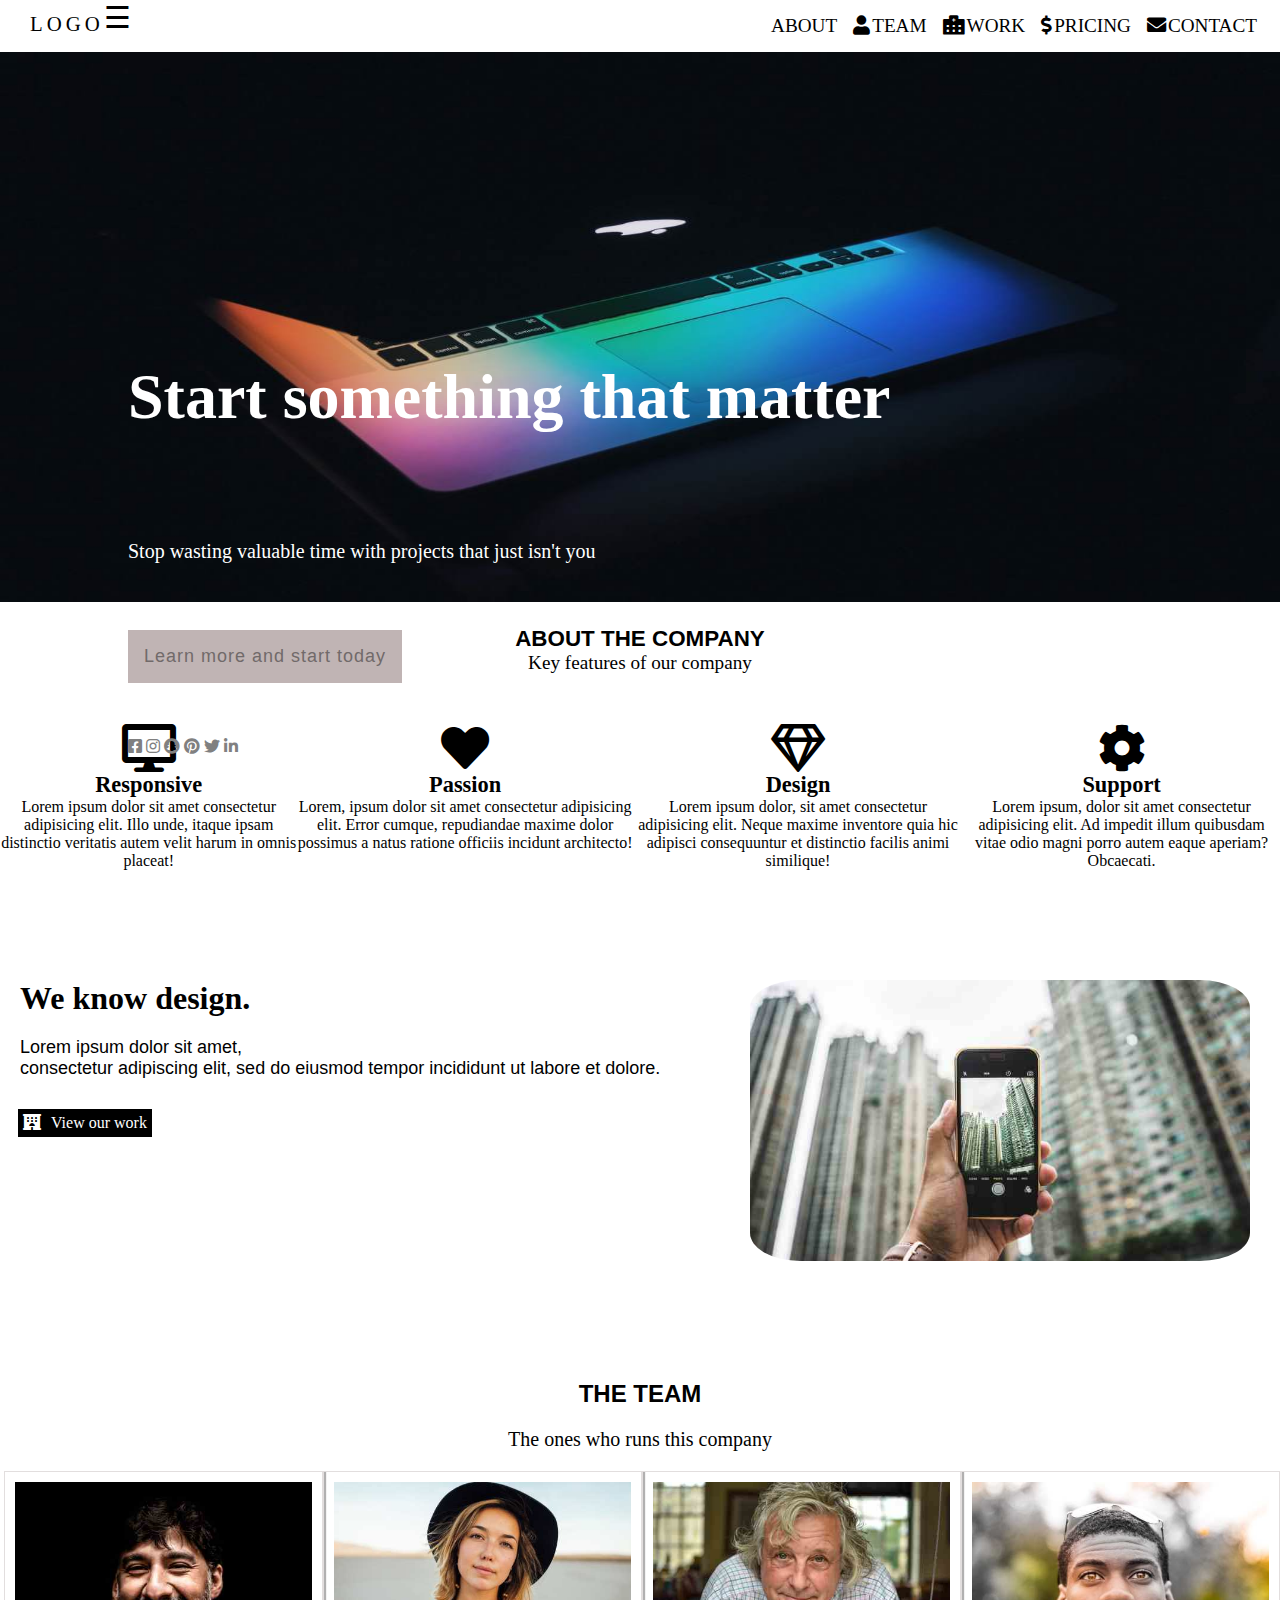
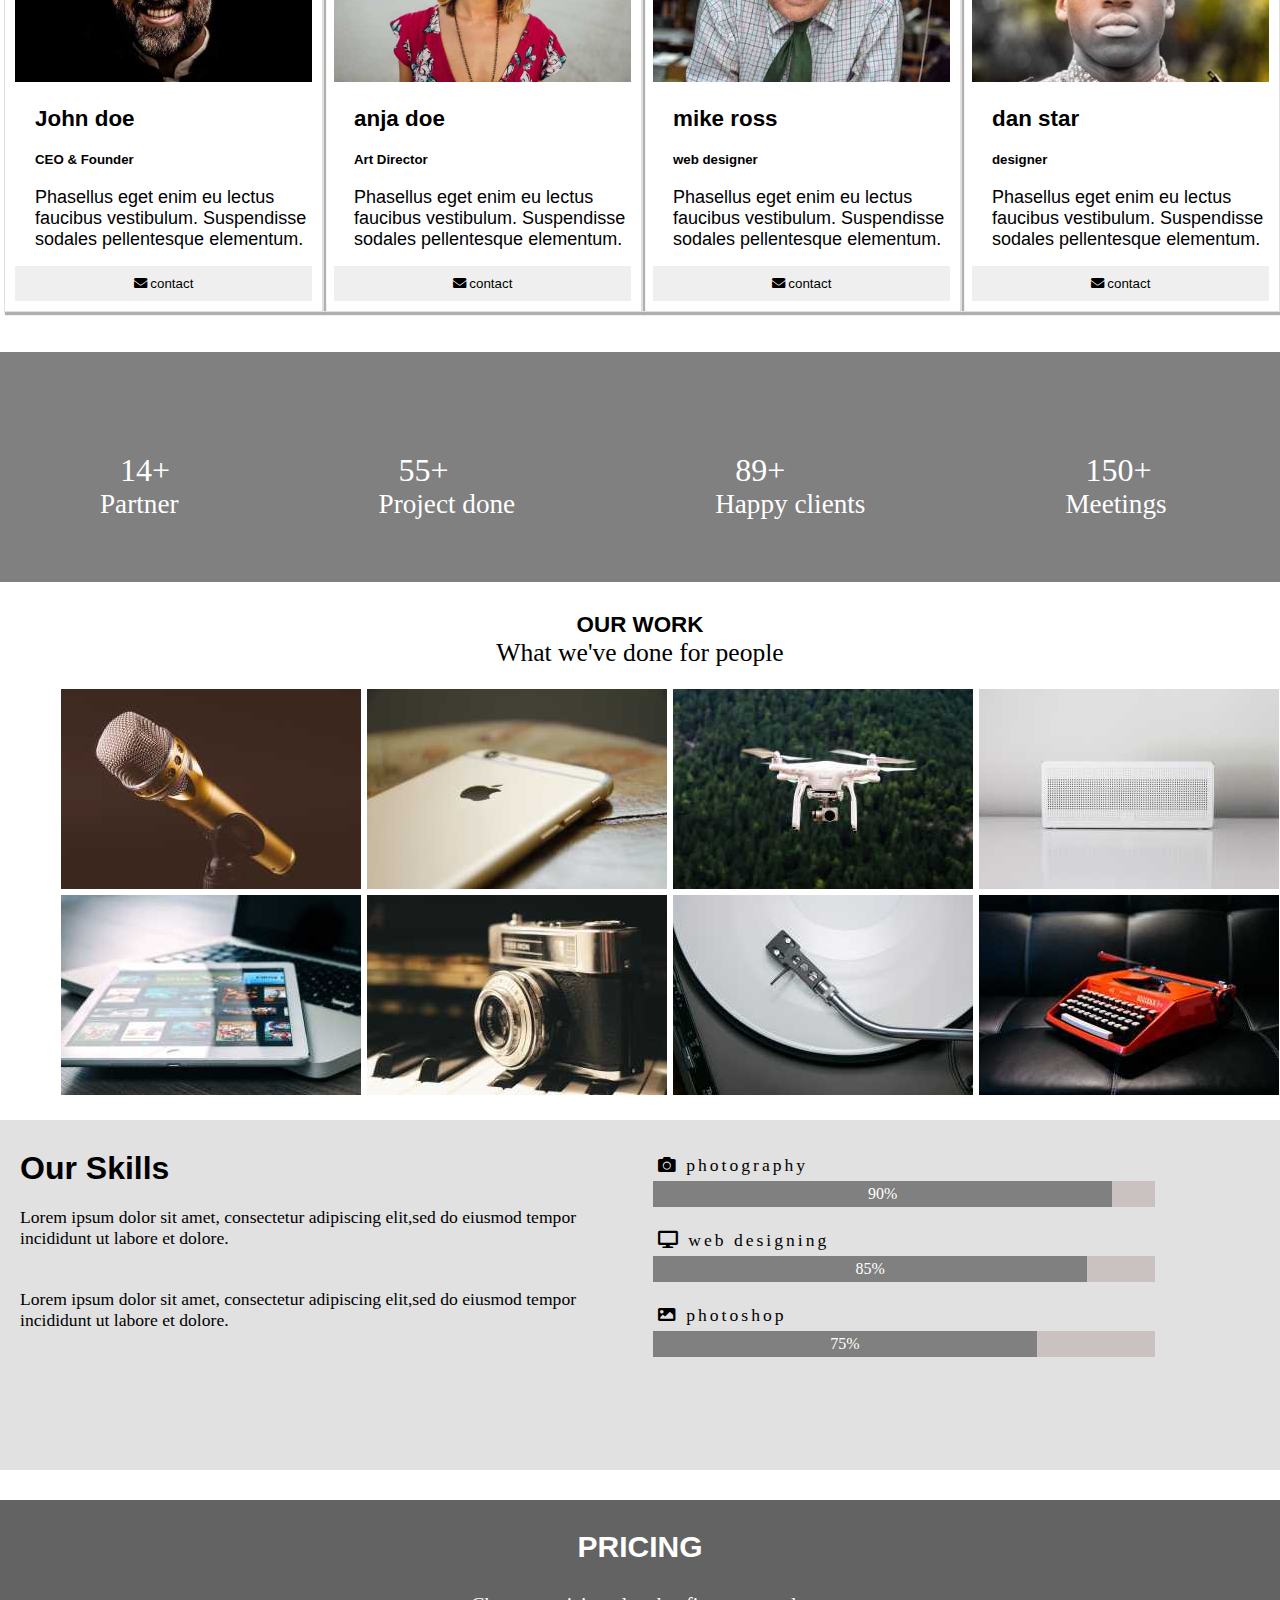
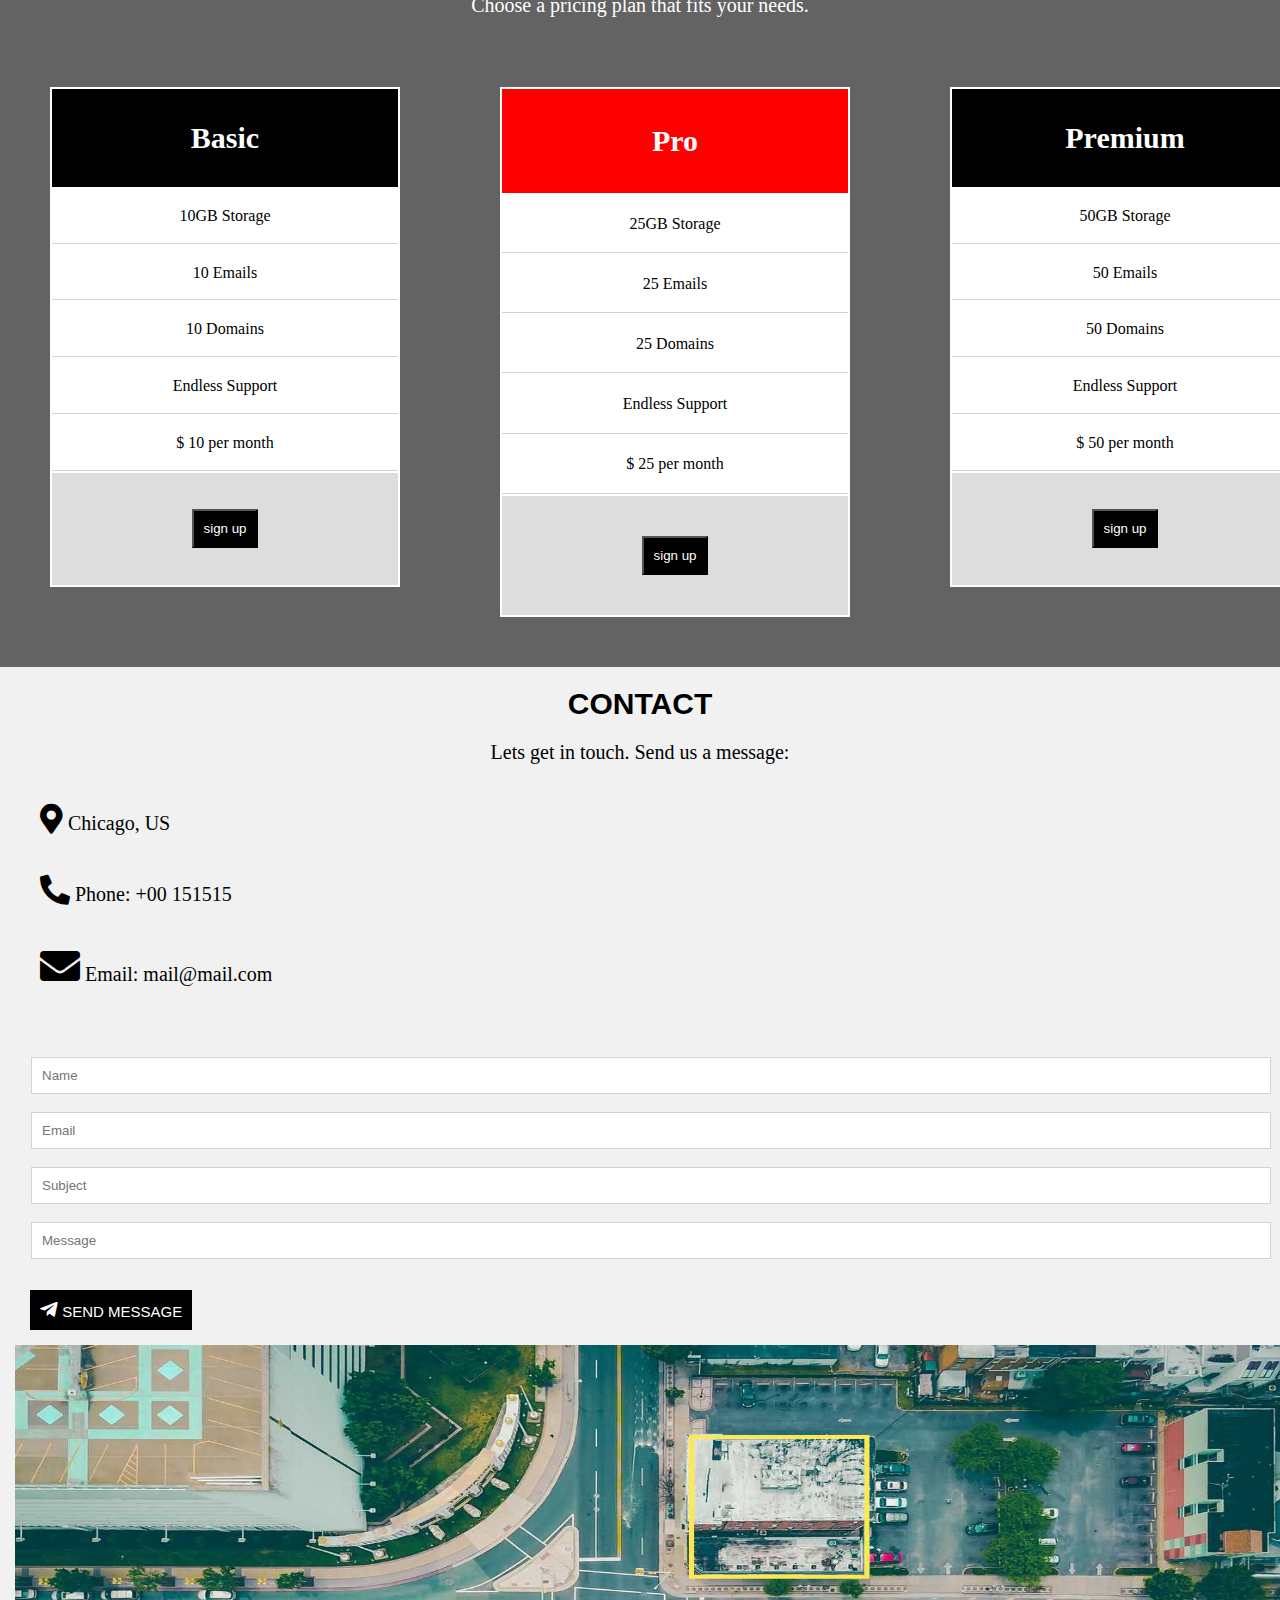
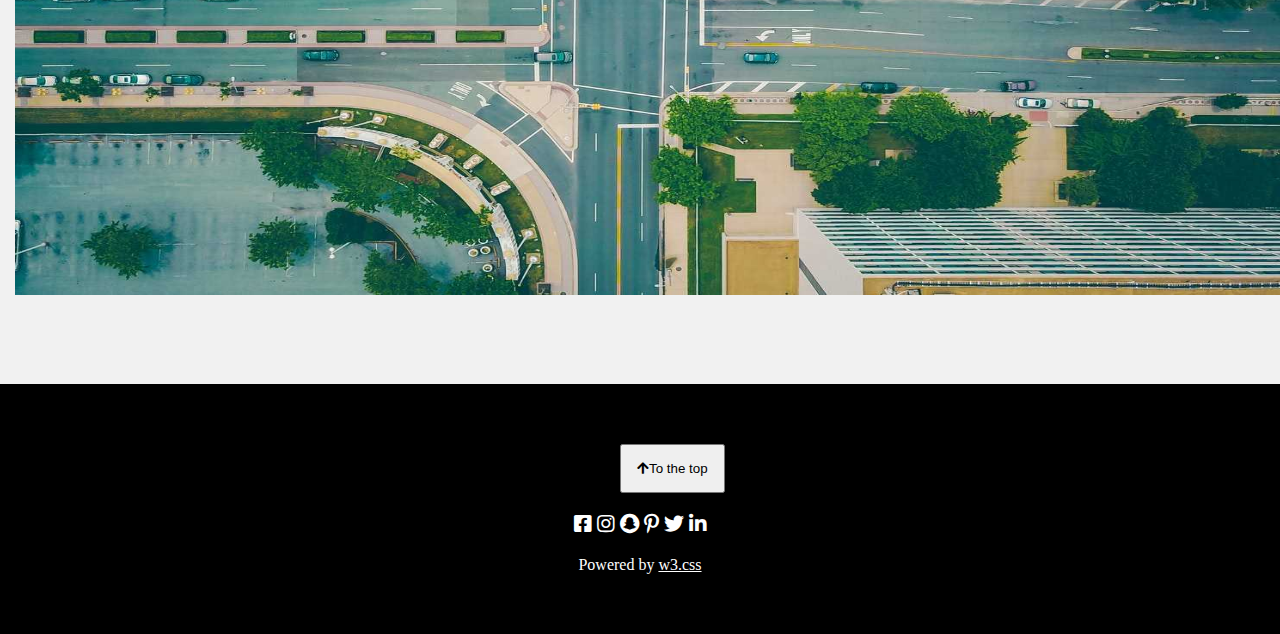
==== index.html @ fa41adb0 "startup" ====
<!DOCTYPE html>
<html lang="en">
<head>
    <meta charset="UTF-8">
    <meta http-equiv="X-UA-Compatible" content="IE=edge">
    <meta name="viewport" content="width=device-width, initial-scale=1.0">
    <title>Document</title>
    <link rel="stylesheet" href="https://cdnjs.cloudflare.com/ajax/libs/font-awesome/5.15.4/css/all.min.css"
        integrity="sha512-1ycn6IcaQQ40/MKBW2W4Rhis/DbILU74C1vSrLJxCq57o941Ym01SwNsOMqvEBFlcgUa6xLiPY/NS5R+E6ztJQ=="
        crossorigin="anonymous" referrerpolicy="no-referrer" />
    <link rel="stylesheet" href="style.css">
</head>

<body>
    <div class="main">
        <div class="bg">
            <a href="" class="logo" id="logo">LOGO</a>
            <ul class="fixed">
                <li> <a href="#about_section" class="bottom">ABOUT</a></li>
                <li> <a href="#team_section" class="bottom"><i class="fas fa-user"
                            style="color: black; padding-right: 2px;"></i>TEAM</a></li>
                <li> <a href="#work_section" class="bottom"><i class="fas fa-hospital-alt"
                            style="color:black; padding-right: 2px;"></i>WORK</a></li>
                <li> <a href="#pricing_section" class="bottom"><i class="fas fa-dollar-sign"
                            style="color:black; padding-right: 2px;"></i>PRICING</a></li>
                <li> <a href="#contact_section" class="bottom"><i class="fas fa-envelope"
                            style="color:black; padding-right: 2px;"></i>CONTACT</a></li>
            </ul>
            <div id="mySidenav" class="sidenav">
                <a href="javascript:void(0)" class="closebtn d-lg-none d-inline-block" onclick="closeNav()">&times;</a>
                <a href="#">ABOUT</a>
                <a href="#">TEAM</a>
                <a href="#">WORK</a>
                <a href="#">PRICING</a>
                <a href="#">CONTACT</a>
              </div>
              <div class="side">
                <span style="font-size:30px;cursor:pointer" onclick="openNav()">&#9776;</span>
              </div>
        </div>


        <img src="./background/laptopp.jpg" height="auto" width="100%" class="W1" alt="">
        <h1 class="h1">Start something that matter</h1>
        <p class="p1">Stop wasting valuable time with projects that just isn't you</p>
        <button class="b1">Learn more and start today</button>
        <div class="A1">
        <a href=""><i class="fab fa-facebook-square" style="color:grey;"></i></a>
        <a href=""><i class="fab fa-instagram" style="color:grey;"></i></a>
        <a href=""><i class="fab fa-snapchat" style="color:grey;"></i></a>
        <a href=""><i class="fab fa-pinterest" style="color:grey;"></i></a>
        <a href=""><i class="fab fa-twitter" style="color:grey;"></i></a>
        <a href=""><i class="fab fa-linkedin-in" style="color:grey;"></i></a>
   </div>
    <!--about  -->
    <div class=".main" id="#about_section">
        <header>
        <h1 style="font-family:Raleway, sans-serif;">ABOUT THE COMPANY</h1>
        <p style="font-size:1.2rem;">Key features of our company</p>
        </header>
        <div class="card">
            <div class="innercard">
               <a href=""><i class="fas fa-desktop" style="font-size:3rem; color: black;"></i></a>
                <h1>Responsive</h1>
                <p class="p3">Lorem ipsum dolor sit amet consectetur adipisicing elit. Illo unde, itaque ipsam
                    distinctio veritatis autem velit harum in omnis placeat!</p>
            </div>
            <div class="innercard">
                <a href=""><i class="fas fa-heart"  style="color:black; font-size: 3rem;"></i></a>
                    <h1>Passion</h1>
                    <p class="p3">Lorem, ipsum dolor sit amet consectetur adipisicing elit. Error cumque, repudiandae maxime
                        dolor possimus a natus ratione officiis incidunt architecto!</p>
            </div>
            <div class="innercard">
                <a href=""><i class="far fa-gem"  style="color:black; font-size: 3rem;"></i></a>
                <h1 >Design</h1>
                <p  class="p3">Lorem ipsum dolor, sit amet consectetur adipisicing elit. Neque maxime inventore quia hic
                    adipisci consequuntur et distinctio facilis animi similique!</p>
            </div>
            <div class="innercard">
                <a href=""><i class="fas fa-cog"  style="color:black; font-size:3rem"></i></a>
                <h1 >Support</h1>
                <p  class="p3">Lorem ipsum, dolor sit amet consectetur adipisicing elit. Ad impedit illum quibusdam vitae
                    odio magni porro autem eaque aperiam? Obcaecati.</p>
            </div>
        </div>
    <div class="about">
        <div class="left">
        <h3>We know design.</h3>
        <p class="para">Lorem ipsum dolor sit amet, <br>
            consectetur adipiscing elit, sed do eiusmod
            tempor incididunt ut labore et dolore.</p>
            <a href="" class="a1"> <i class="fas fa-hotel" style="color:white hover color-black ; margin-right: 10px;"></i>View our work</a>
           </div> 
           <div style="float:right ;">
            <img src="./content images/phone_buildings.jpg" height="auto" width="100%" class="img" alt="">
            </div>
    </div>
</div>
    <!-- TEAM -->
    <div class="main1" id="team_section">
        <div class="cas">
            <h2 class="h2" style="font-family:Raleway, sans-serif;">THE TEAM</h2>
            <p class="p5">The ones who runs this company</p>
        </div>
        <div class="carrd">
            <div class="innercarrd">
                <img src="./content images/john doe.jpg" height="auto" width="100%" class="inner" alt="">
                <h1 class="h4">John doe</h1>
                <h5 class="h5">CEO & Founder</h5>
                <p class="para">Phasellus eget enim eu lectus faucibus vestibulum. Suspendisse sodales pellentesque
                    elementum.</p>
                <button class="b2"> <a href="" class="lope"><i class="fas fa-envelope" style="color:black;"></i></a>
                    contact</button>

            </div>
            <div class="innercarrd">
                <img src="./content images/anja doe.jpg" height="auto" width="100%" class="inner" alt="">
                <h1 class="h4">anja doe</h1>
                <h5 class="h5">Art Director</h5>
                <p class="para">Phasellus eget enim eu lectus faucibus vestibulum. Suspendisse sodales pellentesque
                    elementum.</p>
                <button class="b2"> <a href="" class="lope"><i class="fas fa-envelope" style="color:black;"></i></a>
                    contact</button>
            </div>
            <div class="innercarrd">
                <img src="./content images/mike ross.jpg" height="auto" width="100%" class="inner" alt="">
                <h1 class="h4">mike ross</h1>
                <h5 class="h5">web designer</h5>
                <p class="para">Phasellus eget enim eu lectus faucibus vestibulum. Suspendisse sodales pellentesque
                    elementum.</p>
                <button class="b2"> <a href="" class="lope"><i class="fas fa-envelope" style="color:black;"></i></a>
                    contact</button>
            </div>
            <div class="innercarrd">
                <img src="./content images/dan star.jpg" height="auto" width="100%" class="inner" alt="">
                <h1 class="h4">dan star</h1>
                <h5 class="h5">designer</h5>
                <p class="para">Phasellus eget enim eu lectus faucibus vestibulum. Suspendisse sodales pellentesque
                    elementum.</p>
                <button class="b2"> <a href="" class="lope"><i class="fas fa-envelope" style="color:black;"></i></a>
                    contact</button>
            </div>
        </div>
        <div class="footer">
            <div class="number">
                <span class="s1">14+</span>
                <br>
                Partner
            </div>
            <div class="number">
                <span class="s1">55+</span>
                <br>
                Project done
            </div>
            <div class="number">
                <span class="s1">89+</span>
                <br>
                Happy clients
            </div>
            <div class="number">
                <span class="s1">150+</span>
                <br>
                Meetings
            </div>
        </div>
    </div>

    <!-- work -->
    <div class="main2" id="work_section" style="text-align:center ;  padding-top: 30px; ">
        <h2 style="font-size:1.4rem;font-family:Raleway, sans-serif;">OUR WORK</h2>
        <p style="font-size:1.6rem ;">What we've done for people</p>
    </div>
    <div class="image">
        <img src="./content images/tech_mic.jpg" class="one" alt="">
        <img src="./content images/tech_phone.jpg" class="one" alt="">
        <img src="./content images/tech_drone.jpg" class="one" alt="">
        <img src="./content images/tech_sound.jpg" class="one" alt="">
        <img src="./content images/tech_tablet.jpg" class="one" alt="">
        <img src="./content images/tech_camera.jpg" class="one" alt="">
        <img src="./content images/tech_tableturner.jpg" class="one" alt="">
        <img src="./content images/tech_typewriter.jpg" class="one" alt="">
    </div>

    <!--pricing  -->
    <div class="D1" id="pricing_section">
        <div class="D2">
            <h3 class="sa" style="font-family:Raleway, sans-serif;">Our Skills</h3>
            <p class="p6">Lorem ipsum dolor sit amet, consectetur adipiscing elit,sed do eiusmod
                tempor incididunt ut labore et dolore.</p>
            <p class="p6">Lorem ipsum dolor sit amet, consectetur adipiscing elit,sed do eiusmod
                tempor incididunt ut labore et dolore.</p>
        </div>
        <div class="D3">
            <p class="graph"><a href="" class="photo"> <i class="fas fa-camera" style="color:black"></i> photography</a>
            </p>
            <div class="percent" style="background-color:rgb(202, 193, 193) ; width: 80%;">
                <div class="subpercent" style="background-color: grey; width: 90%; text-align: center; color:white;">90%
                </div>
            </div>
            <br>
            <p class="graph"> <a href="" class="photo"><i class="fas fa-desktop" style="color:black;"></i> web
                    designing</a> </p>
            <div class="percent" style="background-color:rgb(202, 193, 193) ; width: 80%;">
                <div class="subpercent" style="background-color: grey; width: 85%; text-align: center; color:white;">85%
                </div>
            </div>
            <br>
            <p class="graph"> <a href="" class="photo"><i class="fas fa-image" style="color: black;"></i> photoshop</a>
            </p>
            <div class="percent" style="background-color:rgb(202, 193, 193) ; width: 80%;">
                <div class="subpercent" style="background-color: grey; width: 75%; text-align: center; color:white;">75%
                </div>
            </div>
        </div>
    </div>
    <div class="d1">
        <h6 class="H6" style="font-family:Raleway, sans-serif;">PRICING</h6>
        <p class="P6">Choose a pricing plan that fits your needs.</p>
        <div class="DI">
            <div class="T1">
                <table cellpadding="10px" cellspecing="7px" bgcolor="white" class="TATA">
                    <tr>
                        <th class="T4">Basic</th>
                    </tr>
                    <tr>
                        <td class="btn">10GB Storage</td>
                    </tr>
                    <tr>
                        <td class="btn">10 Emails</td>
                    </tr>
                    <tr>
                        <td class="btn">10 Domains</td>
                    </tr>
                    <tr>
                        <td class="btn">Endless Support</td>
                    </tr>
                    <tr>
                        <td class="btn">$ 10
                            per month</td>
                    </tr>
                    <tr>
                        <td class="btn1"> <button class="B1">sign up</button> </td>
                    </tr>
                </table>
            </div>
            <div class="T1">
                <table cellpadding="10px" cellspecing="7px" bgcolor="white" class="tata">
                    <tr>
                        <th class="T5">Pro</th>
                    </tr>
                    <tr>
                        <td class="btn">25GB Storage</td>
                    </tr>
                    <tr>
                        <td class="btn">25 Emails</td>
                    </tr>
                    <tr>
                        <td class="btn">25 Domains</td>
                    </tr>
                    <tr>
                        <td class="btn">Endless Support</td>
                    </tr>
                    <tr>
                        <td class="btn">$ 25
                            per month</td>
                    </tr>
                    <tr>
                        <td class="btn1"> <button class="B1">sign up</button> </td>
                    </tr>
                </table>
            </div>
            <div class="T1">
                <table cellpadding="10px" cellspecing="7px" bgcolor="white" class="TATA">
                    <tr>
                        <th class="T4">Premium</th>
                    </tr>
                    <tr>
                        <td class="btn">50GB Storage</td>
                    </tr>
                    <tr>
                        <td class="btn">50 Emails</td>
                    </tr>
                    <tr>
                        <td class="btn">50 Domains</td>
                    </tr>
                    <tr>
                        <td class="btn">Endless Support</td>
                    </tr>
                    <tr>
                        <td class="btn">$ 50
                            per month</td>
                    </tr>
                    <tr>
                        <td class="btn1"> <button class="B1">sign up</button> </td>
                    </tr>
                </table>
            </div>
        </div>
    </div>


    <!-- contact -->
    <div class="d2" id="contact_section">
        <h6 class="H1" style="font-family:Raleway, sans-serif;">CONTACT</h6>
        <p class="P1"> Lets get in touch. Send us a message:</p>
        <div class="d3">
            <p class="P2"> <a href="" class="let"> <i class="fas fa-map-marker-alt"
                        style="color:black; font-size: 30px;"></i> Chicago, US</a></p>
            <p class="P2"> <a href="" class="let"> <i class="fas fa-phone-alt"
                        style="color:black; font-size: 30px;"></i> Phone: +00 151515</a></p>
            <p class="P2"> <a href="" class="let"> <i class="fas fa-envelope"
                        style="color:black; font-size: 40px; "></i> Email: mail@mail.com</a></p>
        </div>
        <form action="">
            <label for="fname"></label>
            <input type="text" id="fname" placeholder="Name"><br>
            <label for="email"></label><br>
            <input type="text" id="email" placeholder="Email"><br>
            <label for="sub"></label><br>
            <input type="text" id="sub" placeholder="Subject"><br>
            <label for="mes"></label><br>
            <input type="text" id="mes" placeholder="Message"><br>
        </form>
        <button class="b3"> <i class="fab fa-telegram-plane" style="color:white black;font-size: 20px;"></i> SEND
            MESSAGE</button>
        <br>
        <img src="./background/map.jpg" height="auto" width="100%" class="map" alt="">
        
        <div class="footer1">
            <footer>
                <button class="b4"><a href="#logo" class="TO"><i class="fas fa-arrow-up" style="color: black;"></i>To the top </a> </button>
               <p class="ICONS"> 
                   <a href="" class="I1"><i class="fab fa-facebook-square" style="color:white;"></i></a>
                <a href="" class="I2"><i class="fab fa-instagram" style="color:white;"></i></a>
                <a href="" class="I3"><i class="fab fa-snapchat" style="color:white;"></i></a>
                <a href="" class="I4"><i class="fab fa-pinterest-p" style="color:white;"></i></a>
                <a href="" class="I5"><i class="fab fa-twitter" style="color:white;"></i></a>
                <a href="" class="I6"><i class="fab fa-linkedin-in" style="color:white;"></i></a>
            </p>
           <p class="PP">Powered by <a href="" class="ONE"> w3.css</a></p>
            </footer>
        </div>
    </div>
    </div>
    <script>
        function openNav() {
  document.getElementById("mySidenav").style.width = "250px";
  document.getElementById("main").style.marginLeft = "250px";
  document.body.style.backgroundColor = "rgba(0,0,0,0.4)";
}

function closeNav() {
  document.getElementById("mySidenav").style.width = "0";
  document.getElementById("main").style.marginLeft= "0";
  document.body.style.backgroundColor = "white";
}
    </script>
</body>

</html>
---- style.css ----
/* <!---index---> */
* {
    margin: 0px;
    padding: 0px;
}

li {
    list-style: none;
}

.logo {
    float: left;
    text-decoration: none;
    margin-left: 30px;
    margin-top: 12px;
    color: black;
    font-size: 1.3rem;
    letter-spacing: 4px;

}

ul {
    display: flex;
    padding: 15px;
    float: right;

}

.top {
    text-decoration: none;
    padding: 8px;
    color: black;
    font-size: larger;
}

img {
    height: 550px;
}

.bottom {
    text-decoration: none;
    padding: 8px;
    color: black;
    font-size: larger;
}

.icon {
    padding: 3px;
}

.h1 {
    position: absolute;
    top: 40%;
    left: 10%;
    color: white;
    font-size: 4rem;
}

.p1 {
    position: absolute;
    top: 60%;
    left: 10%;
    color: white;
    font-size: 20px;
}

.b1 {
    position: absolute;
    color: rgb(113, 106, 106);
    padding: 16px;
    top: 70%;
    left: 10%;
    border: none;
    font-size: large;
    letter-spacing: 1px;
    background-color: rgb(192, 180, 180);
}

.b1:hover {
    background-color: darkgrey;
}

.A1 {
    top: 82%;
    position: absolute;
    left: 10%;
}

.A2 {
    top: 82%;
    position: absolute;
    left: 12%;
}

.A3 {
    top: 82%;
    position: absolute;
    left: 14%;
}

.A4 {
    top: 82%;
    position: absolute;
    left: 16%;
}

.A5 {
    top: 82%;
    position: absolute;
    left: 18%;
}

.A6 {
    top: 82%;
    position: absolute;
    left: 20%;
}


/* <!---index end---> */
/* <!---about---> */
header {
    text-align: center;
    padding-top: 20px;
}

.card {
    display: flex;
    border: 30px;
    height: 1px solid black;
    padding-top: 50px;
    padding-bottom: 30px;
}

.innercard {
    text-align: center;
}

.img {
    height: auto;
    width: 500px;
    border-radius: 10%;
}

.about {
    padding-top: 80px;
    height: 400px;
    padding-right: 30px;
}

.para {
    font-size: 1.2rem;
    padding-left: 20px;
}

h3 {
    font-size: 2rem;
    padding-left: 20px;
}

.a1 {
    background-color: black;
    padding: 5px;
    text-decoration: none;
    color: white;
    margin-top: 30px;
    display: inline-block;
    margin-left: 18px;
}

.a1:hover {
    background-color: grey;
    color: black;
}

.left {
    float: left;
}
.p3{
    text-align: center;
}
/* <!---about end---> */
/* <!---team---> */
.carrd {
    justify-content: space-evenly;
    display: flex;
    padding-left: 4px;
    padding-bottom: 40px;
}
.h2{
    text-align: center;
}
.innercarrd {
    border: 1px solid rgb(226, 222, 222);
    width: 300px;
    box-shadow: 2px 2px 1px 1px rgb(177, 176, 176);
    padding: 10px;
}

.inner {
    width: 100%;
    height: 200px;
}

.p5 {
    font-size: 20px;
    padding-bottom: 20px;
    text-align: center;
    margin-top: 20px;
}

.para {
    font-size: large;
    margin-top: 20px;
    font-family: "Raleway", sans-serif;
    padding-left: 20px;
}

.h4 {
    font-family: "Raleway", sans-serif;
    margin-top: 20px;
    padding-left: 20px;
}

.h5 {
    font-family: "Raleway", sans-serif;
    margin-top: 20px;
    padding-left: 20px;
}

.b2 {
    display: block;
    width: 100%;
    padding: 10px;
    margin-top: 16px;
    text-align: center;
    border: none;
}

.b2:hover {
    background-color: lightgrey;
}

.footer {
    height: 230px;
    width: 100%;
    background-color: grey;
    display: flex;
    color: white;
}

.number {
    font-size: 1.7rem;
    margin: 100px;
}

.s1 {
   padding-left: 20px;
    font-size:2rem;
}

/* <!---team end---> */
/* <!---work---> */
.p7 {
    font-size: 20px;
    padding-bottom: 20px;
    text-align: center;
    margin-top: 20px;
}

.one {
    height: auto;
    padding: 1px;
}

.image {
    margin-left: 60px;
    padding-bottom: 20px;
    padding-top: 20px;
}

/* <!---work end---> */
/* <!---pricing---> */
.D1 {
    height: 350px;
    width: 100%;
    background-color: rgb(225, 225, 225);

}

h1 {
    font-size: 1.4rem;
}

.D2 {
    height: 350px;
    width: 49%;
    float: left;
}

.D3 {
    width: 49%;
    float: right;
    height: 350px;
    padding-top: 30px;
}

.p6 {
    font-size: 1.1rem;
    padding: 20px;
}

.sa {
    padding-top: 30px;
}

.photo {
    text-decoration: none;
    color: black;
    letter-spacing: 3px;
}

.had {
    padding: 50px;
    font-size: 30px;
}

.graph {
    padding: 5px;
    font-size: 1.1rem;
}

.subpercent {
    padding: 4px;
}

.d1 {
    height: 100%;
    width: 100%;
    background-color: rgb(99, 99, 99);
    text-align: center;
    overflow: hidden;
}

.H6 {
    color: white;
    font-size: 30px;
    padding: 30px;
}

.P6 {
    color: white;
    font-size: 20px;
}

.C {
    border: 1px solid black;
    height: 600px;
    width: 100%;
    margin-top: 50px;
    display: flex;
}

.C1 {
    border: 1px solid black;
    width: 300px;
    margin-left: 50px;
    height: 500px;
    margin-top: 40px;
}

.C2 {
    border: 1px solid black;
    width: 300px;
    margin-left: 30px;
}

.C3 {
    border: 1px solid black;
    width: 300px;
    margin-left: 50px;
    height: 500px;
    margin-top: 40px;
}

.L2 {
    border: bottom;
    background-color: black;
}

.T1 {
    padding: 50px;
}

.TATA {
    width: 350px;
    height: 500px;
}

.tata {
    width: 350px;
    height: 530px;
}

.DI {
    display: flex;
    padding-top: 20px;
}

.B1 {
    padding: 10px;
    background-color: black;
    color: white;
}

.T4 {
    background-color: black;
    color: white;
    font-size: 30px;
}

.T5 {
    background-color: red;
    color: white;
    font-size: 30px;
}

.btn {
    border-bottom: 1px solid lightgrey;
}

.btn1 {
    background-color: rgb(221, 221, 221);
}

/* <!---pricing end---> */
/* <!---contact---> */
.d2 {
    background-color: #f1f1f1;
    overflow: hidden;
    width: 100%;

}

.H1 {
    font-size: 30px;
    padding: 20px;
    font-family: "Raleway", sans-serif;
    text-align: center;
}

.P1 {
    font-size: 20px;
    text-align: center;
}

.let {
    text-decoration: none;
    color: black;
    font-size: 20px;
}

.d3 {
    width: 100%;
    padding: 20px;
}

.P2 {
    padding: 20px;
}

form {
    margin: 21px;
    padding: 10px;
}

#fname {
    padding: 10px;
    width: 100%;
    border: 1px solid lightgray;
}

#email {
    padding: 10px;
    width: 100%;
    border: 1px solid lightgray;
}

#sub {
    padding: 10px;
    width: 100%;
    border: 1px solid lightgray;
}

#mes {
    padding: 10px;
    width: 100%;
    border: 1px solid lightgray;
}

.map {
    padding: 15px;
}

.b3 {
    margin-left: 30px;
    padding: 10px;
    background-color: black;
    color: white;
    font-size: 15px;
    border: none;
}

.b3:hover {
    background-color: lightgray;
    color: black;
}

.footer1 {
    background-color: black;
    height: 250px;
    width: 100%;
    margin-top: 70px;
}

.b4 {
    padding: 15px;
    margin-left: 620px;
    margin-top: 60px;
}

.ICONS {
    text-align: center;
    margin-top: 20px;
    font-size: 20px;
}

.ONE {
    color: white;
}

.PP {
    text-align: center;
    margin-top: 20px;
    font-size: 16px;
    color: white;
}

.TO {
    text-decoration: none;
    color: black;
}
.sidenav {
    height: 100%;
    width: 0;
    position: fixed;
    z-index: 1;
    top: 0;
    left: 0;
    background-color: #111;
    overflow-x: hidden;
    transition: 0.5s;
    padding-top: 60px;
  }
  
  .sidenav a {
    padding: 8px 8px 8px 32px;
    text-decoration: none;
    font-size: 25px;
    color: #818181;
    display: block;
    transition: 0.3s;
  }
  
  .sidenav a:hover {
    color: #f1f1f1;
  }
  
  .sidenav .closebtn {
    position: absolute;
    top: 0;
    right: 25px;
    font-size: 36px;
    margin-left: 50px;
  }
  
  #main {
    transition: margin-left .5s;
    padding: 16px;
  }
  .side{
   visibility: hidden;
  }
  @media screen and (max-height: 768px) {
    .sidenav {padding-top: 15px;}
    .sidenav a {font-size: 18px;}
  }
  .side{
    visibility: visible;
  }
/* <---contact end---> */
@media screen and (max-width:768px) {
    .d2 {
        width: 100%;
    }

    .image {
        width: 100%;
        padding-right: 8%;
        margin-left: 10px;
    }
    .image .one{
        width: 100%;
    }

    .main {
        width: 100%;
        overflow: hidden;
    }

    .fixed {
        display: none;
    }

    .img {
        height:auto;
        width: 100%;
        padding-top: 15px;
        border-radius: 20px;
       
    }
    .main1{
    padding-top:30%;
    }
    .about {
        width: 100%;
    }

    .card {
        display: block;
    }

    .h1 {
        font-size: 2rem;
        top: 26%;
    }

    .p1 {
        top: 35%;
    }

    .b1 {
        top: 44%;
        padding: 10px;
    }

    .A1 {
        top: 54%;
    }

    .carrd {
        display: block;
        /* padding-left:10%; */
        width: 100%;
       
    }

    .innercarrd {
        width: 100%;
        padding-bottom: 4px;
    }

    .footer {
        display: block;
        height: 650px;
        width: auto;
        text-align: center;
    }

    .D2 {
        width: 100%;
        height: 200px;
    }
   .p6 {
        align-items: center;
    }
     .cas{
        text-align: center;
     }
    .D3 {
        width:94%;
        float: right;
        padding-top: 80px;
        height:auto;
    }
    .main1{
        width: 100%;
    }
    .d1 {
        width: 100%;
        display: block;
    }

    .DI {
        display:block;
        height: 100%;
        width: 100%;
    }

    .T2 {
        padding-right: 100px;
    }

    .T4 {
        width: 100%;
    }

    .D1 {
        height: 550px;
    }

    .T1 {
        width: 100%;
        padding: 0%;
        /* padding-left: 5%; */
        padding-bottom: 10px;
    }
    .TATA{
        width: 100%;
    }
    .tata{
        width: 100%;
    }
}
@media screen and (max-width:820px){
    .main{
        width: 100%;
    }
}
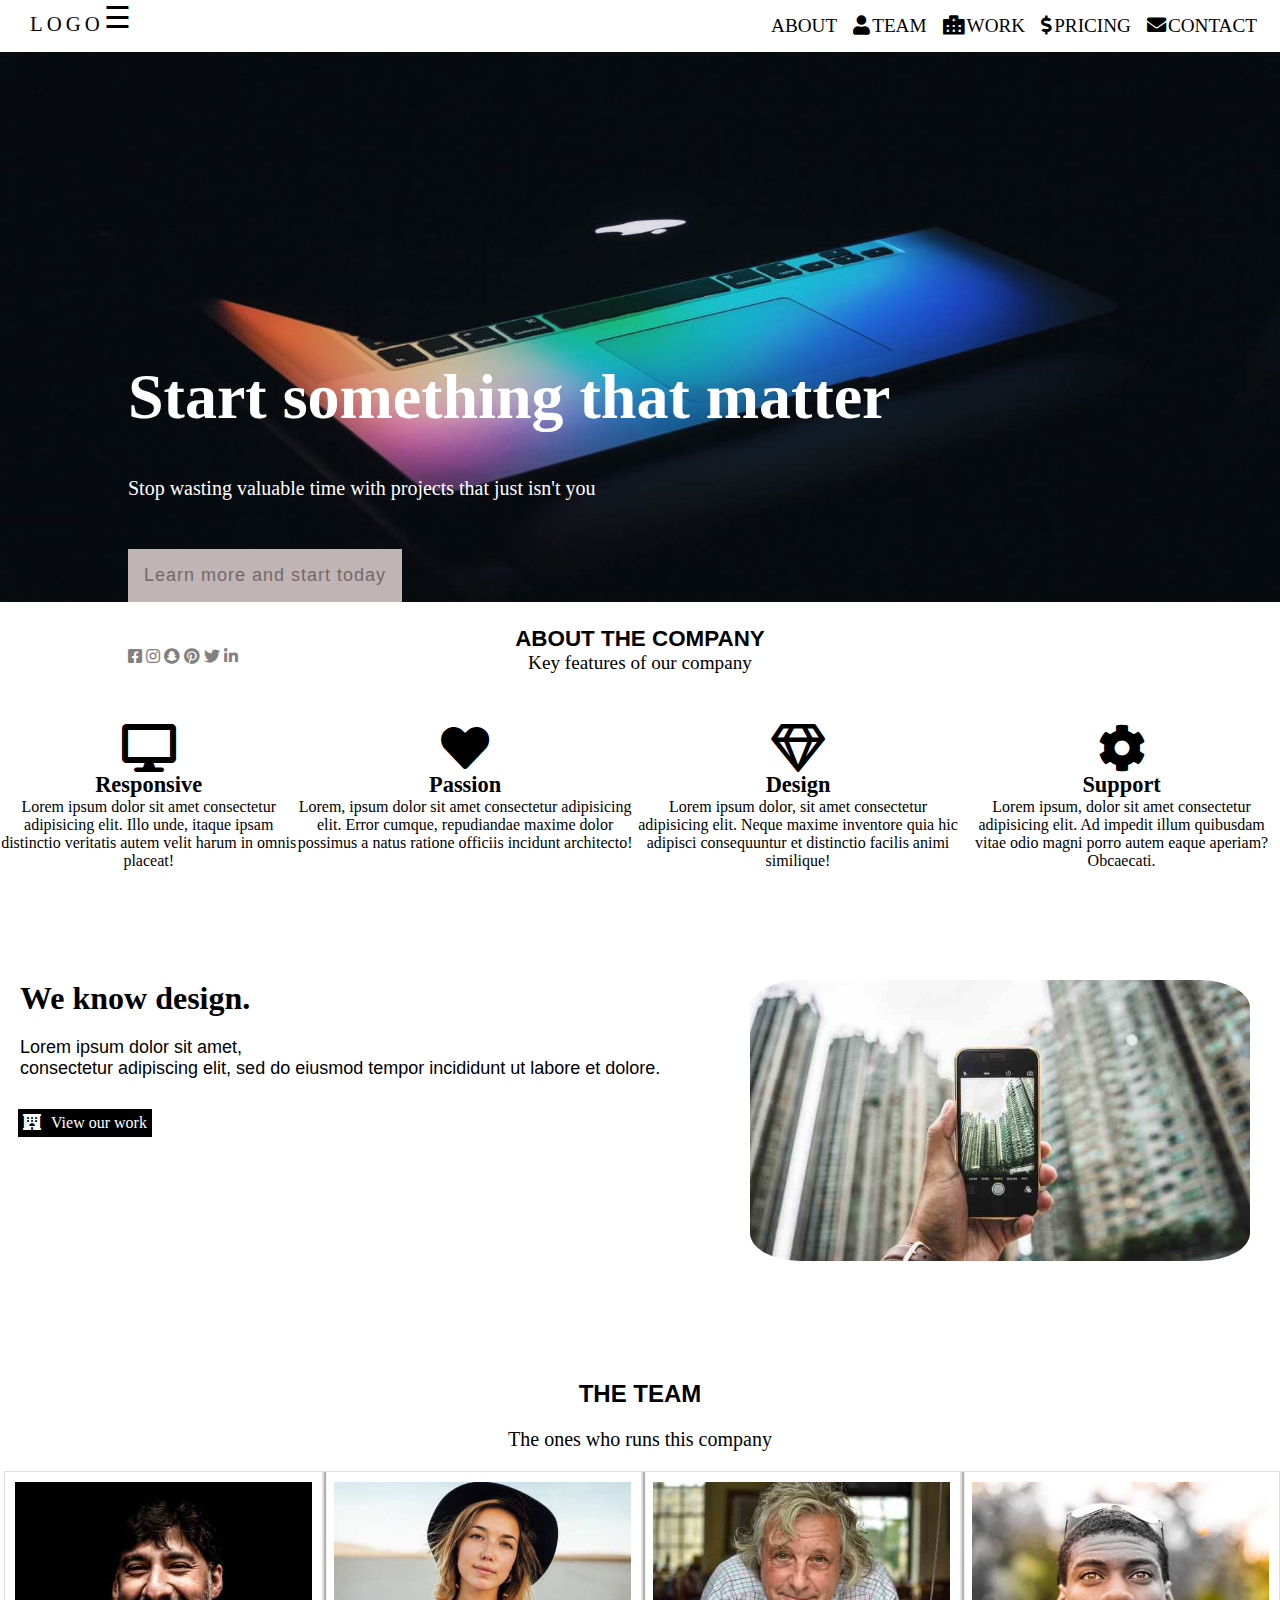
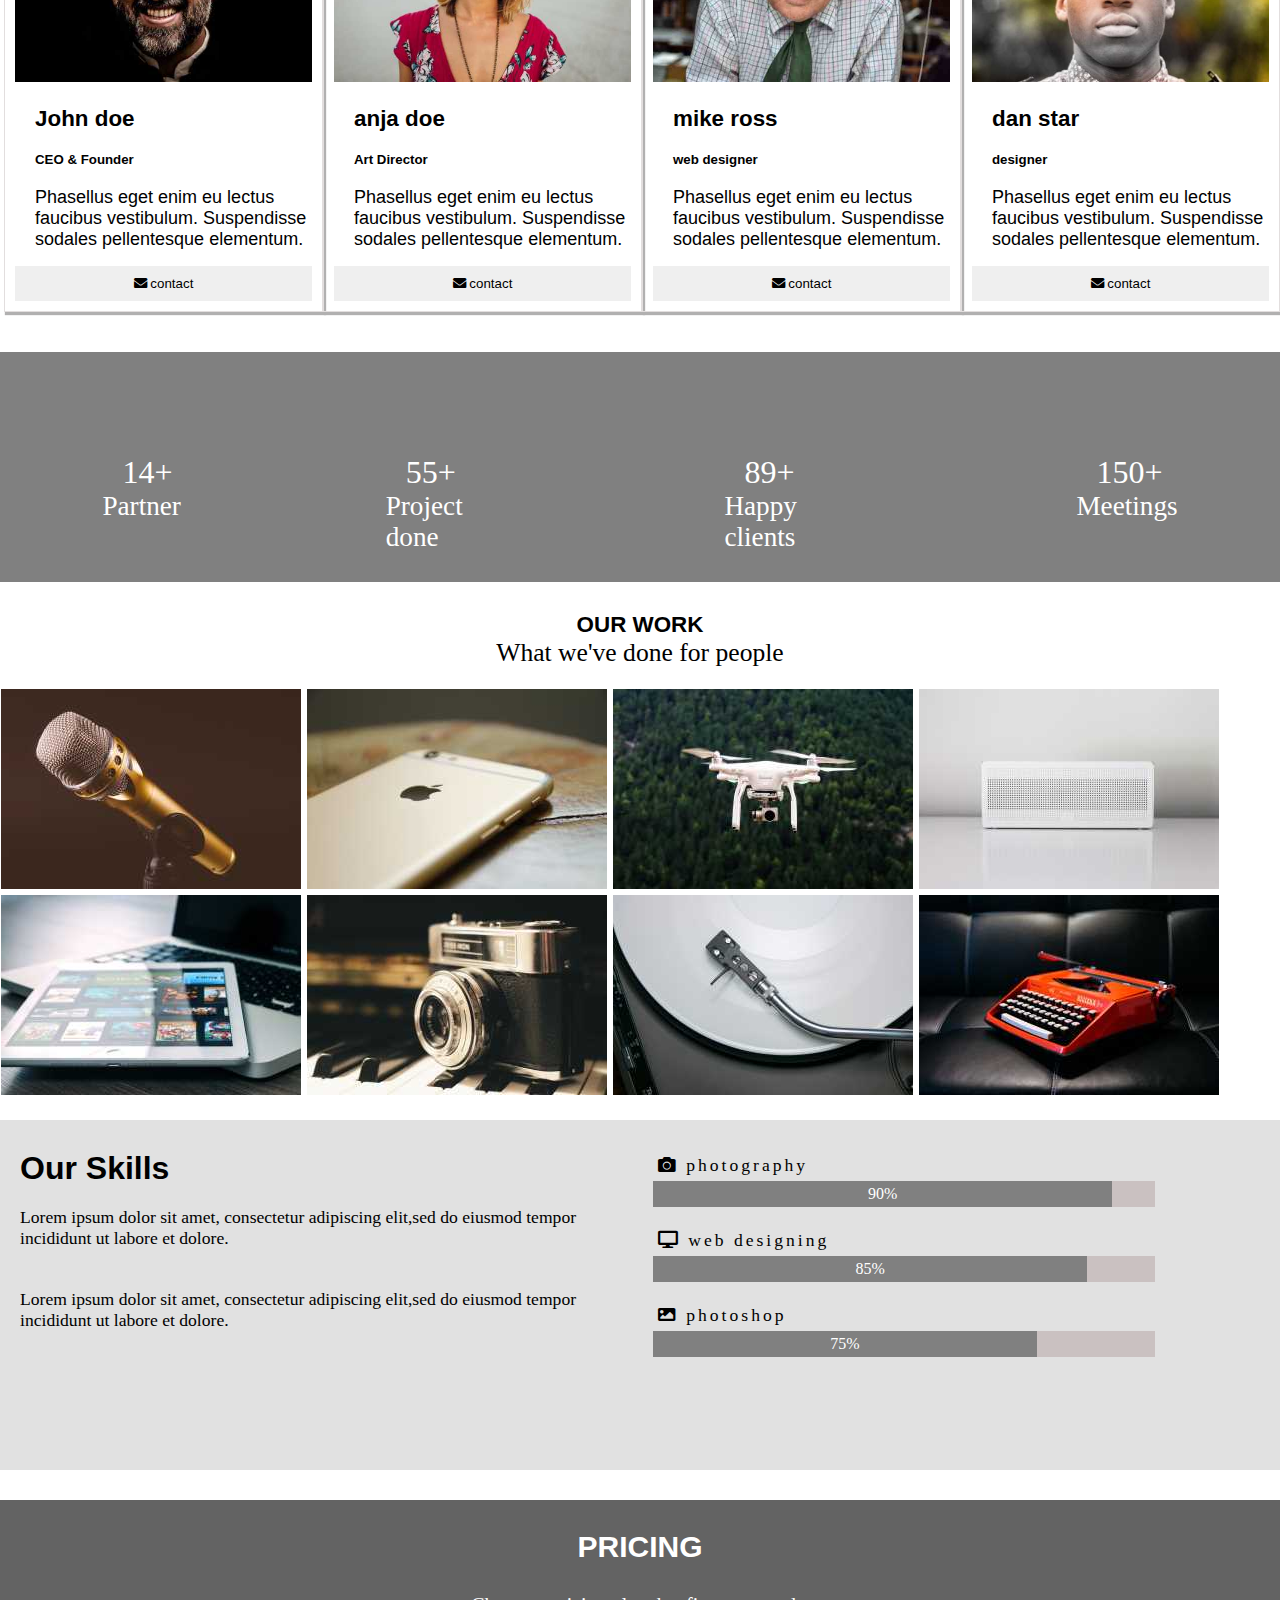
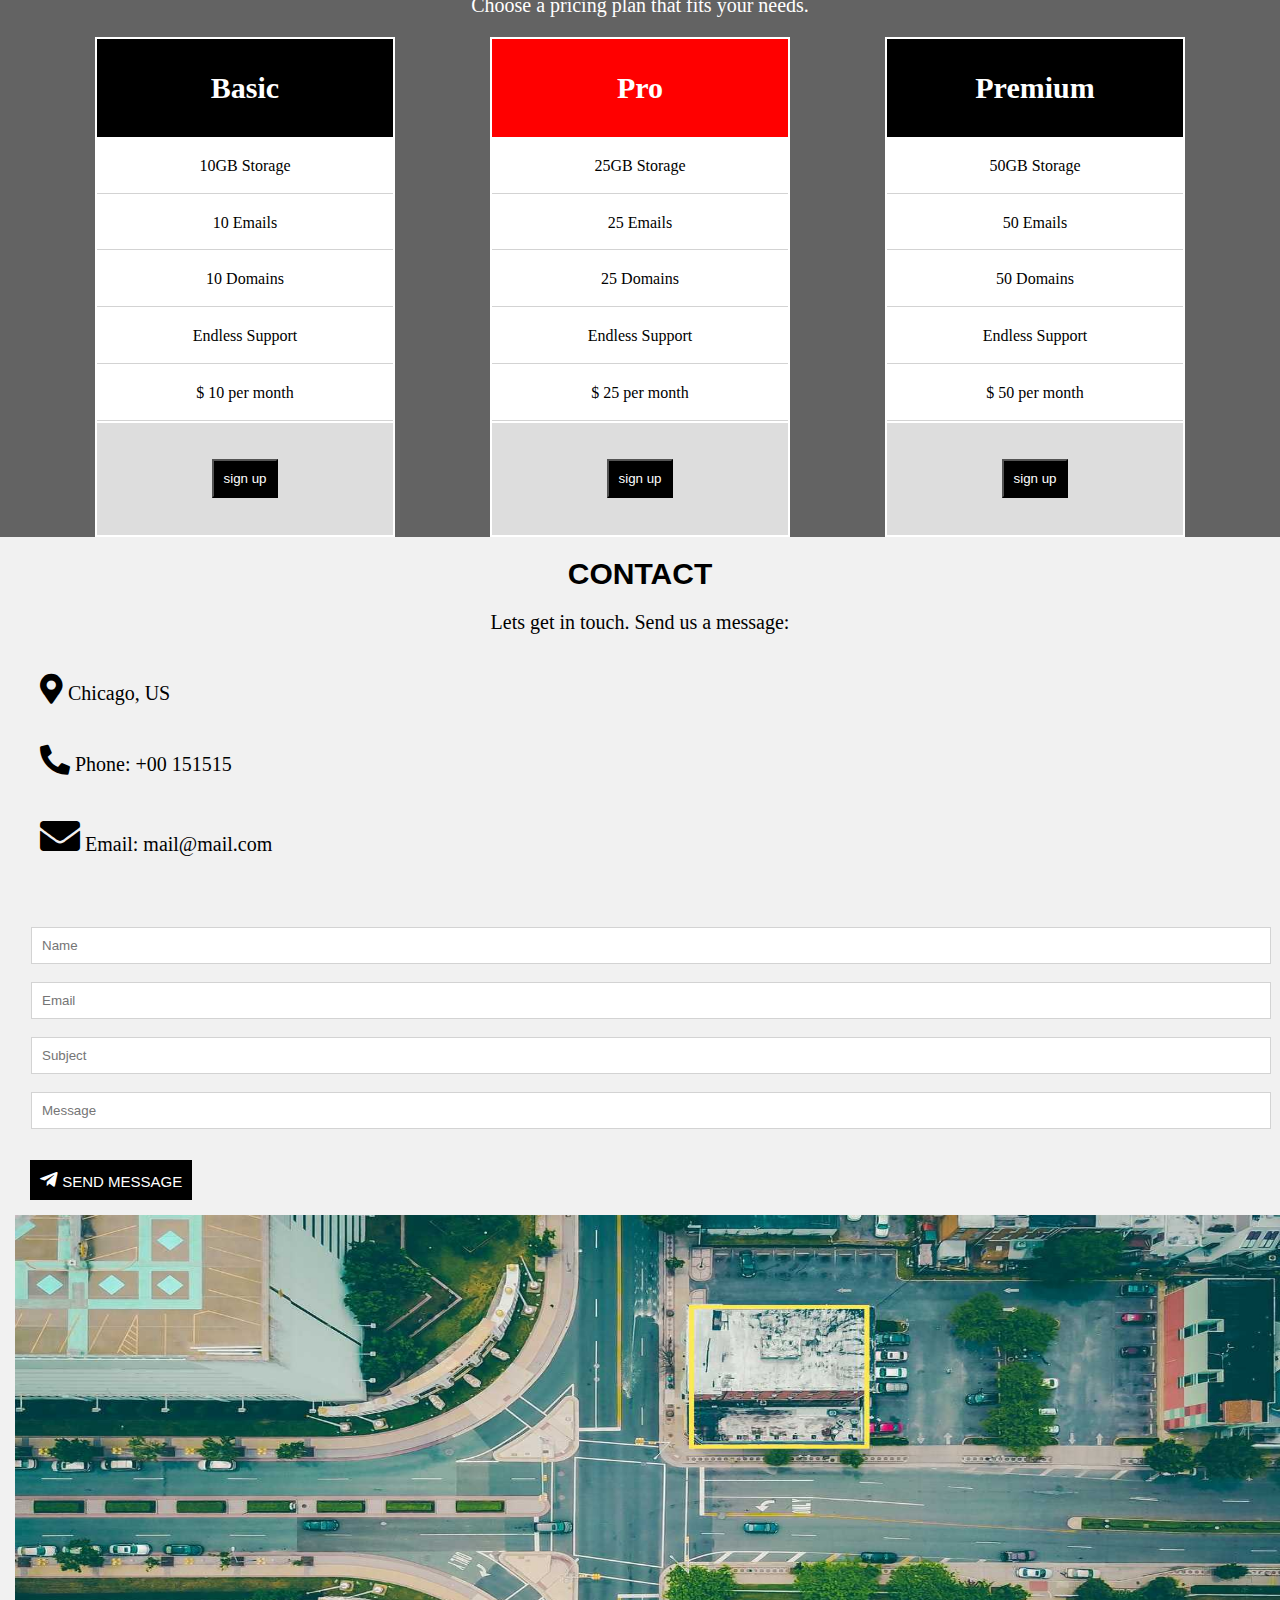
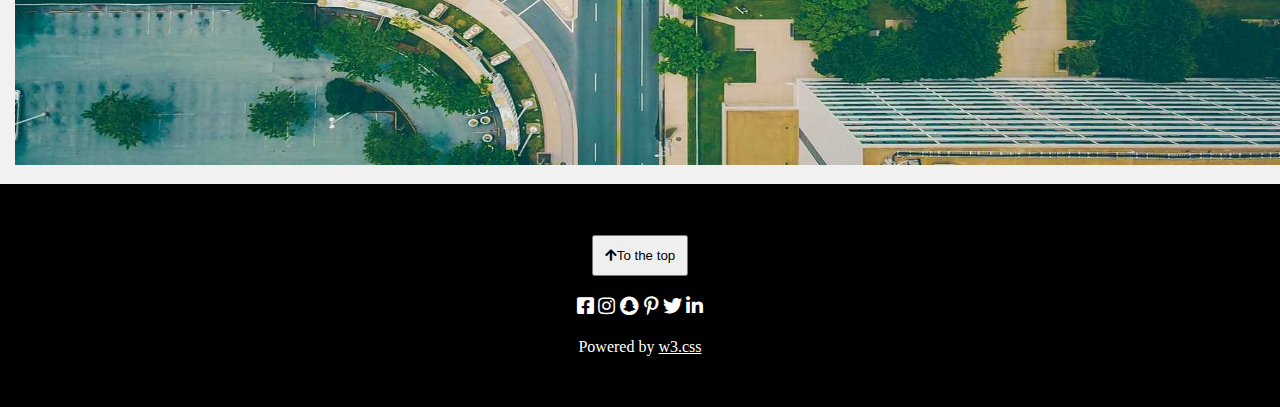
==== commit 8a09414c: "startup" ====
--- a/index.html
+++ b/index.html
@@ -16,14 +16,14 @@
         <div class="bg">
             <a href="" class="logo" id="logo">LOGO</a>
             <ul class="fixed">
-                <li> <a href="#about_section" class="bottom">ABOUT</a></li>
-                <li> <a href="#team_section" class="bottom"><i class="fas fa-user"
+                <li> <a href="./about.html" class="bottom">ABOUT</a></li>
+                <li> <a href="./team.html" class="bottom"><i class="fas fa-user"
                             style="color: black; padding-right: 2px;"></i>TEAM</a></li>
-                <li> <a href="#work_section" class="bottom"><i class="fas fa-hospital-alt"
+                <li> <a href="./work.html" class="bottom"><i class="fas fa-hospital-alt"
                             style="color:black; padding-right: 2px;"></i>WORK</a></li>
-                <li> <a href="#pricing_section" class="bottom"><i class="fas fa-dollar-sign"
+                <li> <a href="./pricing.html" class="bottom"><i class="fas fa-dollar-sign"
                             style="color:black; padding-right: 2px;"></i>PRICING</a></li>
-                <li> <a href="#contact_section" class="bottom"><i class="fas fa-envelope"
+                <li> <a href="./contact.html" class="bottom"><i class="fas fa-envelope"
                             style="color:black; padding-right: 2px;"></i>CONTACT</a></li>
             </ul>
             <div id="mySidenav" class="sidenav">
--- a/style.css
+++ b/style.css
@@ -58,7 +58,7 @@
 
 .p1 {
     position: absolute;
-    top: 60%;
+    top: 53%;
     left: 10%;
     color: white;
     font-size: 20px;
@@ -68,7 +68,7 @@
     position: absolute;
     color: rgb(113, 106, 106);
     padding: 16px;
-    top: 70%;
+    top: 61%;
     left: 10%;
     border: none;
     font-size: large;
@@ -81,7 +81,7 @@
 }
 
 .A1 {
-    top: 82%;
+    top: 72%;
     position: absolute;
     left: 10%;
 }
@@ -176,9 +176,11 @@
 .left {
     float: left;
 }
-.p3{
-    text-align: center;
-}
+
+.p3 {
+    text-align: center;
+}
+
 /* <!---about end---> */
 /* <!---team---> */
 .carrd {
@@ -187,9 +189,11 @@
     padding-left: 4px;
     padding-bottom: 40px;
 }
-.h2{
-    text-align: center;
-}
+
+.h2 {
+    text-align: center;
+}
+
 .innercarrd {
     border: 1px solid rgb(226, 222, 222);
     width: 300px;
@@ -251,12 +255,12 @@
 
 .number {
     font-size: 1.7rem;
-    margin: 100px;
+    padding: 8%;
 }
 
 .s1 {
-   padding-left: 20px;
-    font-size:2rem;
+    padding-left: 20px;
+    font-size: 2rem;
 }
 
 /* <!---team end---> */
@@ -274,18 +278,20 @@
 }
 
 .image {
-    margin-left: 60px;
     padding-bottom: 20px;
     padding-top: 20px;
-}
-
+    overflow: hidden;
+}
+.cl{
+    text-align: center;
+    padding-top: 4%;
+}
 /* <!---work end---> */
 /* <!---pricing---> */
 .D1 {
     height: 350px;
     width: 100%;
     background-color: rgb(225, 225, 225);
-
 }
 
 h1 {
@@ -321,7 +327,7 @@
 }
 
 .had {
-    padding: 50px;
+    padding: 4%;
     font-size: 30px;
 }
 
@@ -335,7 +341,7 @@
 }
 
 .d1 {
-    height: 100%;
+    height:auto;
     width: 100%;
     background-color: rgb(99, 99, 99);
     text-align: center;
@@ -387,24 +393,19 @@
     border: bottom;
     background-color: black;
 }
-
-.T1 {
-    padding: 50px;
-}
-
 .TATA {
-    width: 350px;
+    width: 300px;
     height: 500px;
 }
-
 .tata {
-    width: 350px;
-    height: 530px;
+    width: 300px;
+    height: 500px;
 }
 
 .DI {
     display: flex;
     padding-top: 20px;
+   justify-content: space-evenly;
 }
 
 .B1 {
@@ -518,21 +519,20 @@
 
 .footer1 {
     background-color: black;
-    height: 250px;
-    width: 100%;
-    margin-top: 70px;
+    height: auto;
+    width: 100%;
+    text-align: center;
+    padding-top: 4%;
+    padding-bottom: 4%;
 }
 
 .b4 {
-    padding: 15px;
-    margin-left: 620px;
-    margin-top: 60px;
+    padding: 11px;
 }
 
 .ICONS {
-    text-align: center;
     margin-top: 20px;
-    font-size: 20px;
+    font-size: 1.2rem;
 }
 
 .ONE {
@@ -540,9 +540,8 @@
 }
 
 .PP {
-    text-align: center;
     margin-top: 20px;
-    font-size: 16px;
+    font-size: 1rem;
     color: white;
 }
 
@@ -550,6 +549,7 @@
     text-decoration: none;
     color: black;
 }
+
 .sidenav {
     height: 100%;
     width: 0;
@@ -561,55 +561,68 @@
     overflow-x: hidden;
     transition: 0.5s;
     padding-top: 60px;
-  }
-  
-  .sidenav a {
+}
+
+.sidenav a {
     padding: 8px 8px 8px 32px;
     text-decoration: none;
     font-size: 25px;
     color: #818181;
     display: block;
     transition: 0.3s;
-  }
-  
-  .sidenav a:hover {
+}
+
+.sidenav a:hover {
     color: #f1f1f1;
-  }
-  
-  .sidenav .closebtn {
+}
+
+.sidenav .closebtn {
     position: absolute;
     top: 0;
     right: 25px;
     font-size: 36px;
     margin-left: 50px;
-  }
-  
-  #main {
+}
+
+#main {
     transition: margin-left .5s;
     padding: 16px;
-  }
-  .side{
-   visibility: hidden;
-  }
-  @media screen and (max-height: 768px) {
-    .sidenav {padding-top: 15px;}
-    .sidenav a {font-size: 18px;}
-  }
-  .side{
+}
+
+.side {
+    visibility: hidden;
+}
+
+@media screen and (max-height: 768px) {
+    .sidenav {
+        padding-top: 15px;
+    }
+
+    .sidenav a {
+        font-size: 18px;
+    }
+}
+
+.side {
     visibility: visible;
-  }
+}
+
 /* <---contact end---> */
 @media screen and (max-width:768px) {
     .d2 {
         width: 100%;
     }
 
+    .number {
+        padding: 5%;
+    }
+
     .image {
         width: 100%;
-        padding-right: 8%;
-        margin-left: 10px;
-    }
-    .image .one{
+        padding: 0%;
+    }
+
+    .image .one {
         width: 100%;
     }
 
@@ -623,15 +636,17 @@
     }
 
     .img {
-        height:auto;
+        height: auto;
         width: 100%;
         padding-top: 15px;
         border-radius: 20px;
-       
-    }
-    .main1{
-    padding-top:30%;
-    }
+
+    }
+
+    .main1 {
+        padding-top: 30%;
+    }
+
     .about {
         width: 100%;
     }
@@ -660,9 +675,8 @@
 
     .carrd {
         display: block;
-        /* padding-left:10%; */
-        width: 100%;
-       
+        width: 100%;
+
     }
 
     .innercarrd {
@@ -672,7 +686,7 @@
 
     .footer {
         display: block;
-        height: 650px;
+        height: auto;
         width: auto;
         text-align: center;
     }
@@ -681,36 +695,36 @@
         width: 100%;
         height: 200px;
     }
-   .p6 {
+
+    .p6 {
         align-items: center;
     }
-     .cas{
+
+    .cas {
         text-align: center;
-     }
+    }
+
     .D3 {
-        width:94%;
+        width: 94%;
         float: right;
         padding-top: 80px;
-        height:auto;
-    }
-    .main1{
-        width: 100%;
-    }
+        height: auto;
+    }
+
+    .main1 {
+        width: 100%;
+    }
+
     .d1 {
         width: 100%;
         display: block;
     }
 
     .DI {
-        display:block;
+        display: block;
         height: 100%;
         width: 100%;
     }
-
-    .T2 {
-        padding-right: 100px;
-    }
-
     .T4 {
         width: 100%;
     }
@@ -719,21 +733,17 @@
         height: 550px;
     }
 
-    .T1 {
-        width: 100%;
-        padding: 0%;
-        /* padding-left: 5%; */
-        padding-bottom: 10px;
-    }
-    .TATA{
-        width: 100%;
-    }
-    .tata{
-        width: 100%;
-    }
-}
-@media screen and (max-width:820px){
-    .main{
+    .TATA {
+        width: 100%;
+    }
+
+    .tata {
+        width: 100%;
+    }
+}
+
+@media screen and (max-width:820px) {
+    .main {
         width: 100%;
     }
 }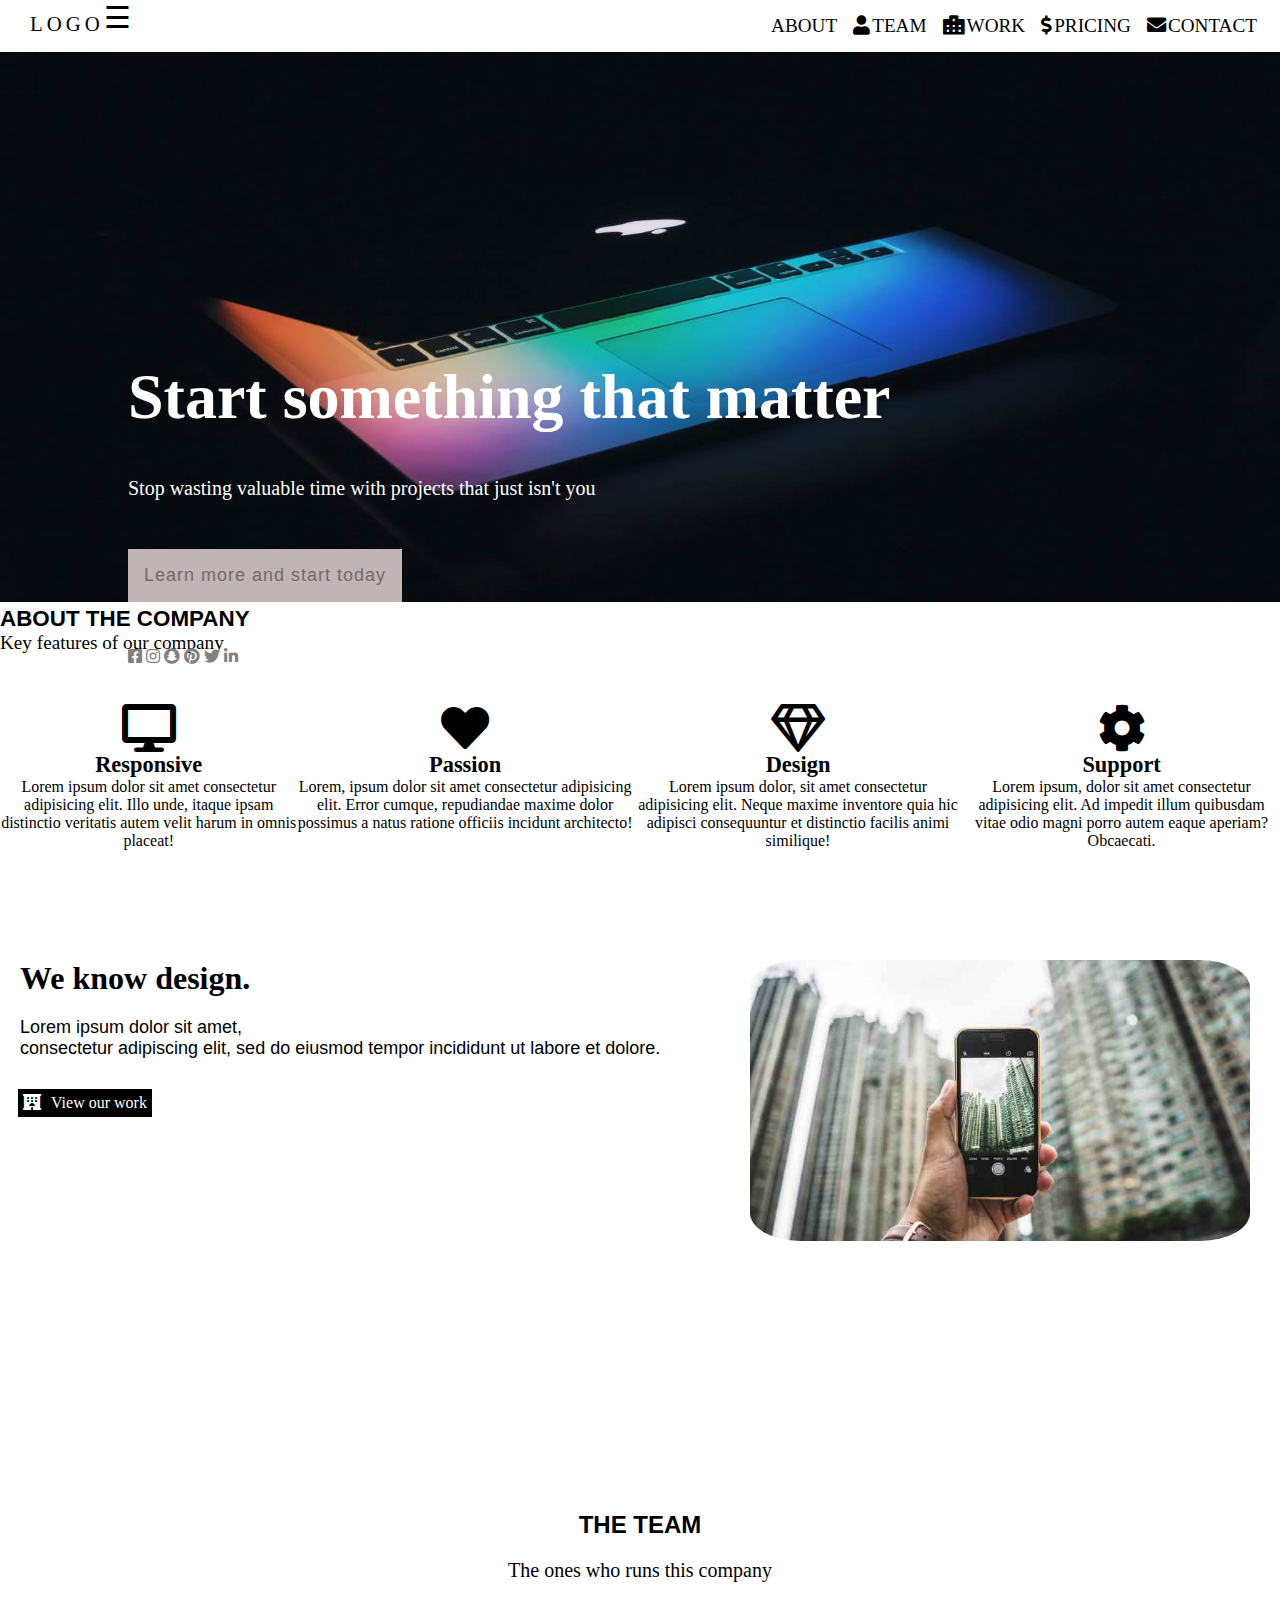
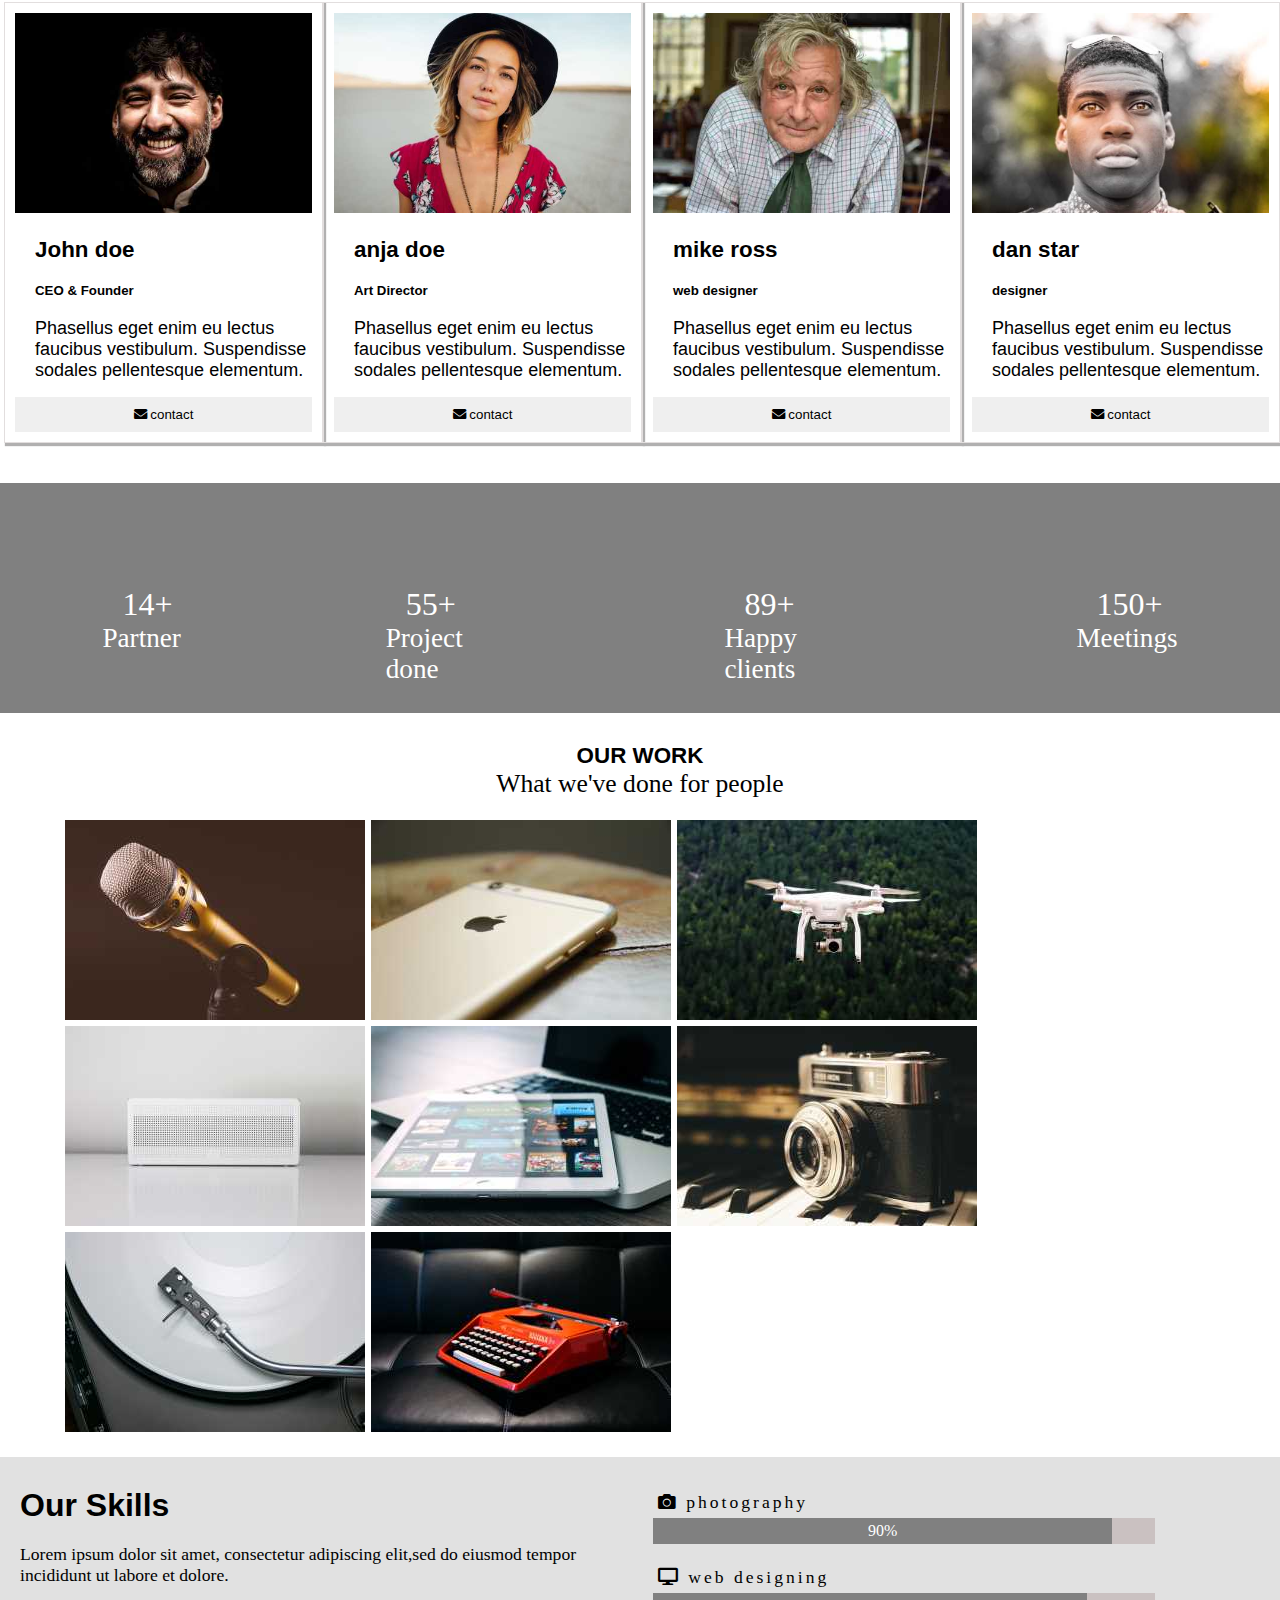
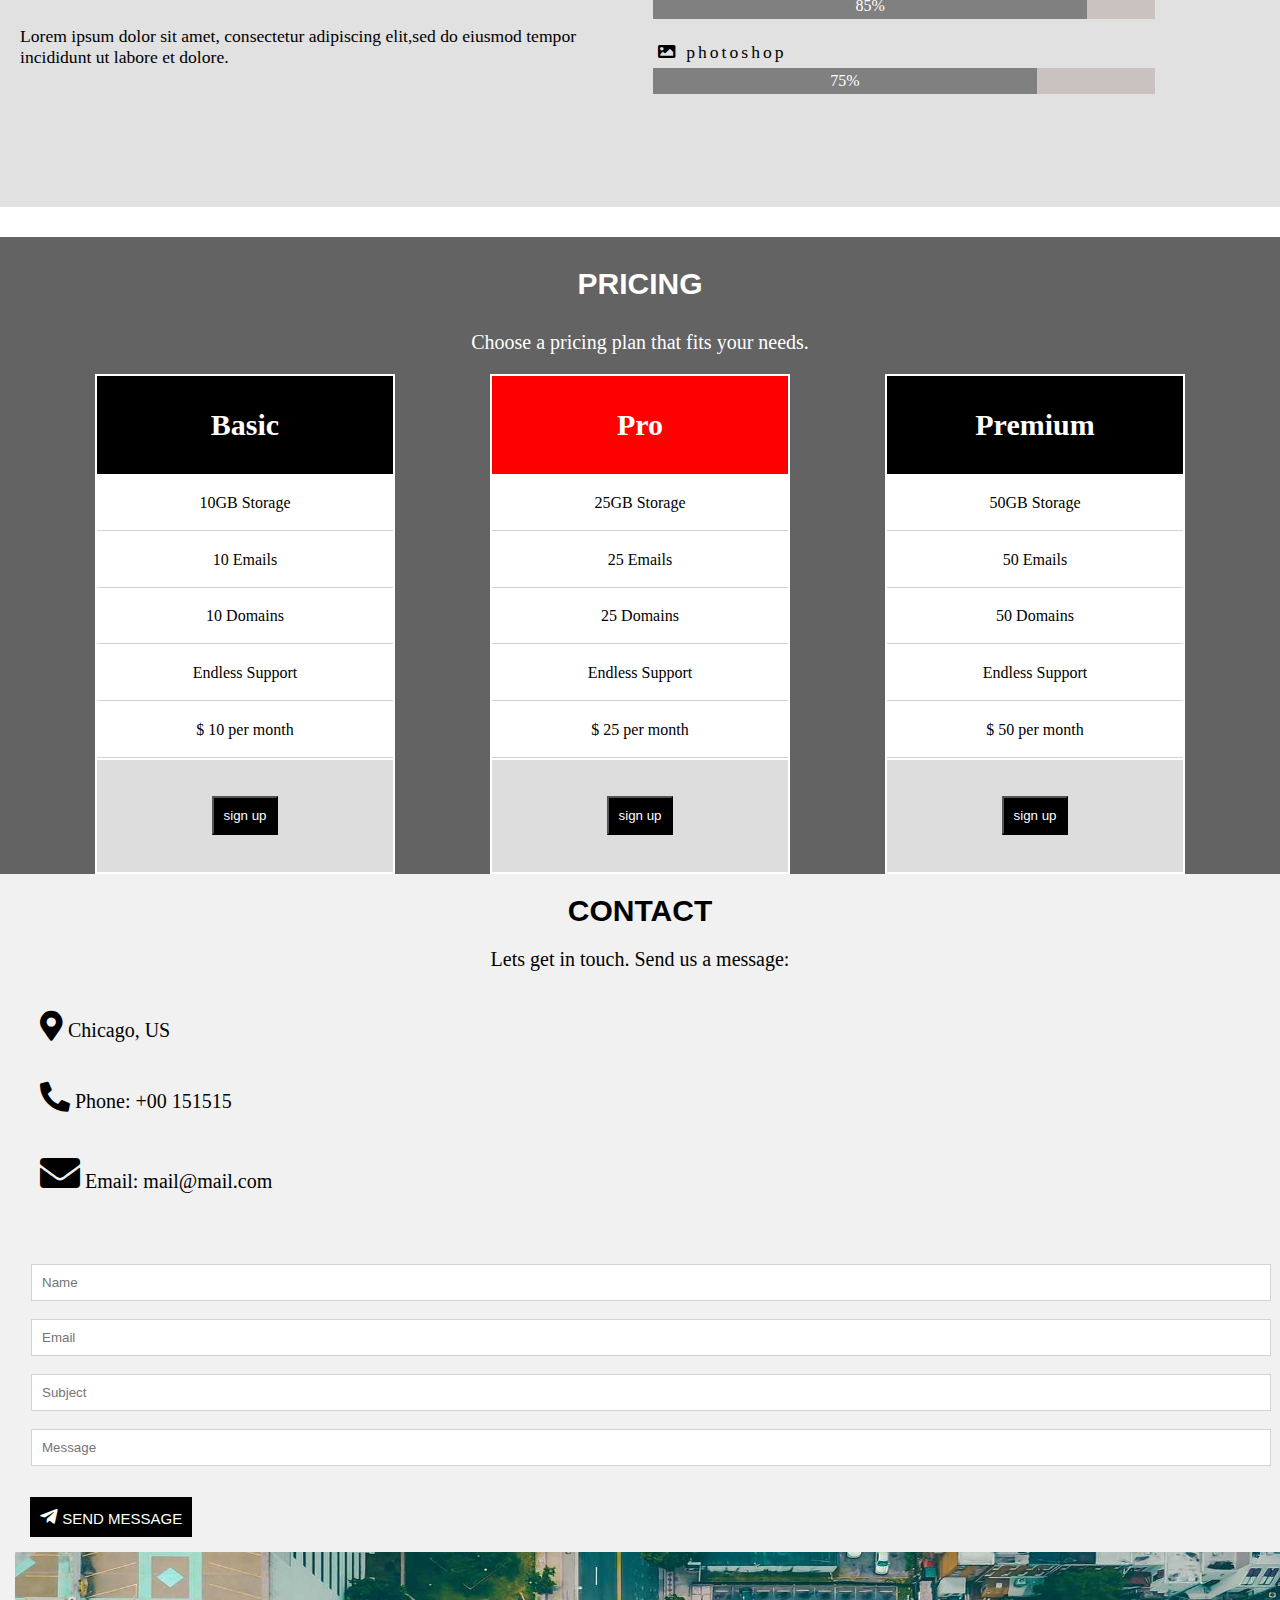
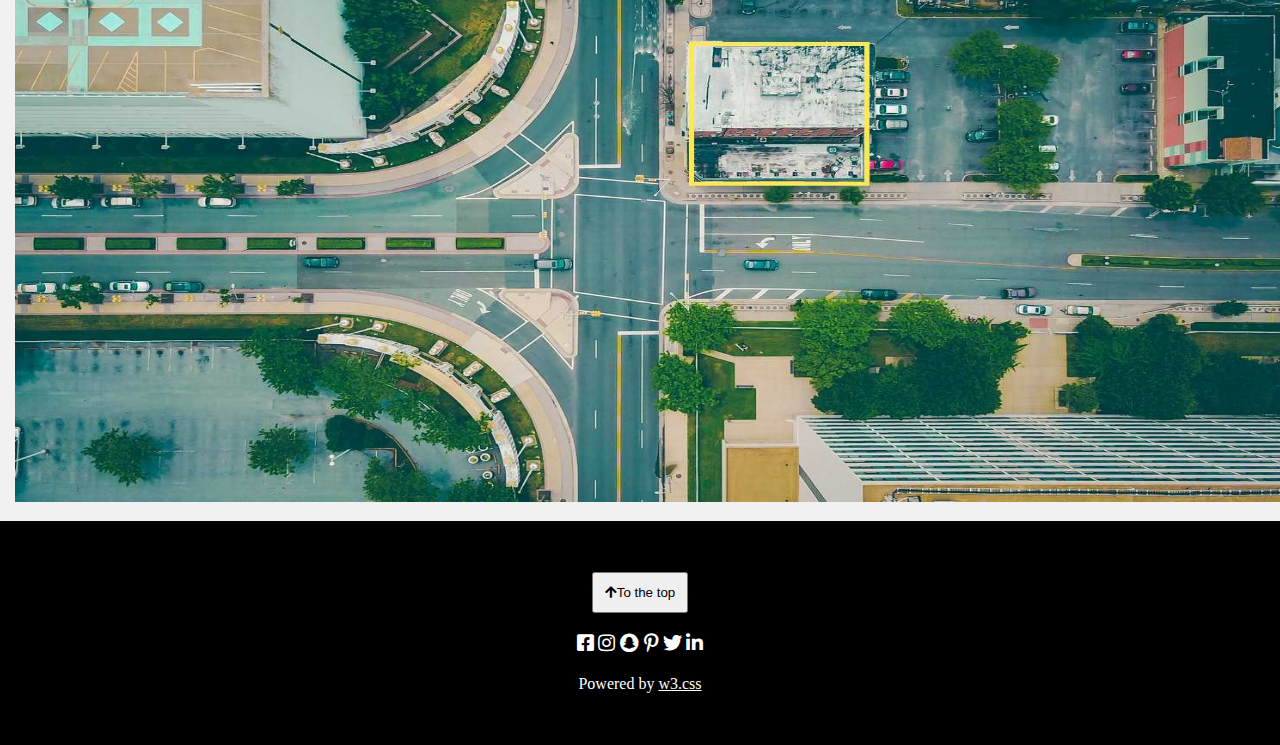
==== commit 473640c6: "startup" ====
--- a/index.html
+++ b/index.html
@@ -100,8 +100,8 @@
     <!-- TEAM -->
     <div class="main1" id="team_section">
         <div class="cas">
-            <h2 class="h2" style="font-family:Raleway, sans-serif;">THE TEAM</h2>
-            <p class="p5">The ones who runs this company</p>
+            <h2 class="cl" style="font-family:Raleway, sans-serif;">THE TEAM</h2>
+            <p class="p7">The ones who runs this company</p>
         </div>
         <div class="carrd">
             <div class="innercarrd">
--- a/style.css
+++ b/style.css
@@ -119,10 +119,6 @@
 
 /* <!---index end---> */
 /* <!---about---> */
-header {
-    text-align: center;
-    padding-top: 20px;
-}
 
 .card {
     display: flex;
@@ -144,7 +140,7 @@
 
 .about {
     padding-top: 80px;
-    height: 400px;
+    height: 500px;
     padding-right: 30px;
 }
 
@@ -281,6 +277,7 @@
     padding-bottom: 20px;
     padding-top: 20px;
     overflow: hidden;
+    margin-left: 5%;
 }
 .cl{
     text-align: center;
@@ -616,10 +613,13 @@
     .number {
         padding: 5%;
     }
-
+     .about{
+        height: auto;
+     }
     .image {
         width: 100%;
         padding: 0%;
+        margin: 0%;
     }
 
     .image .one {
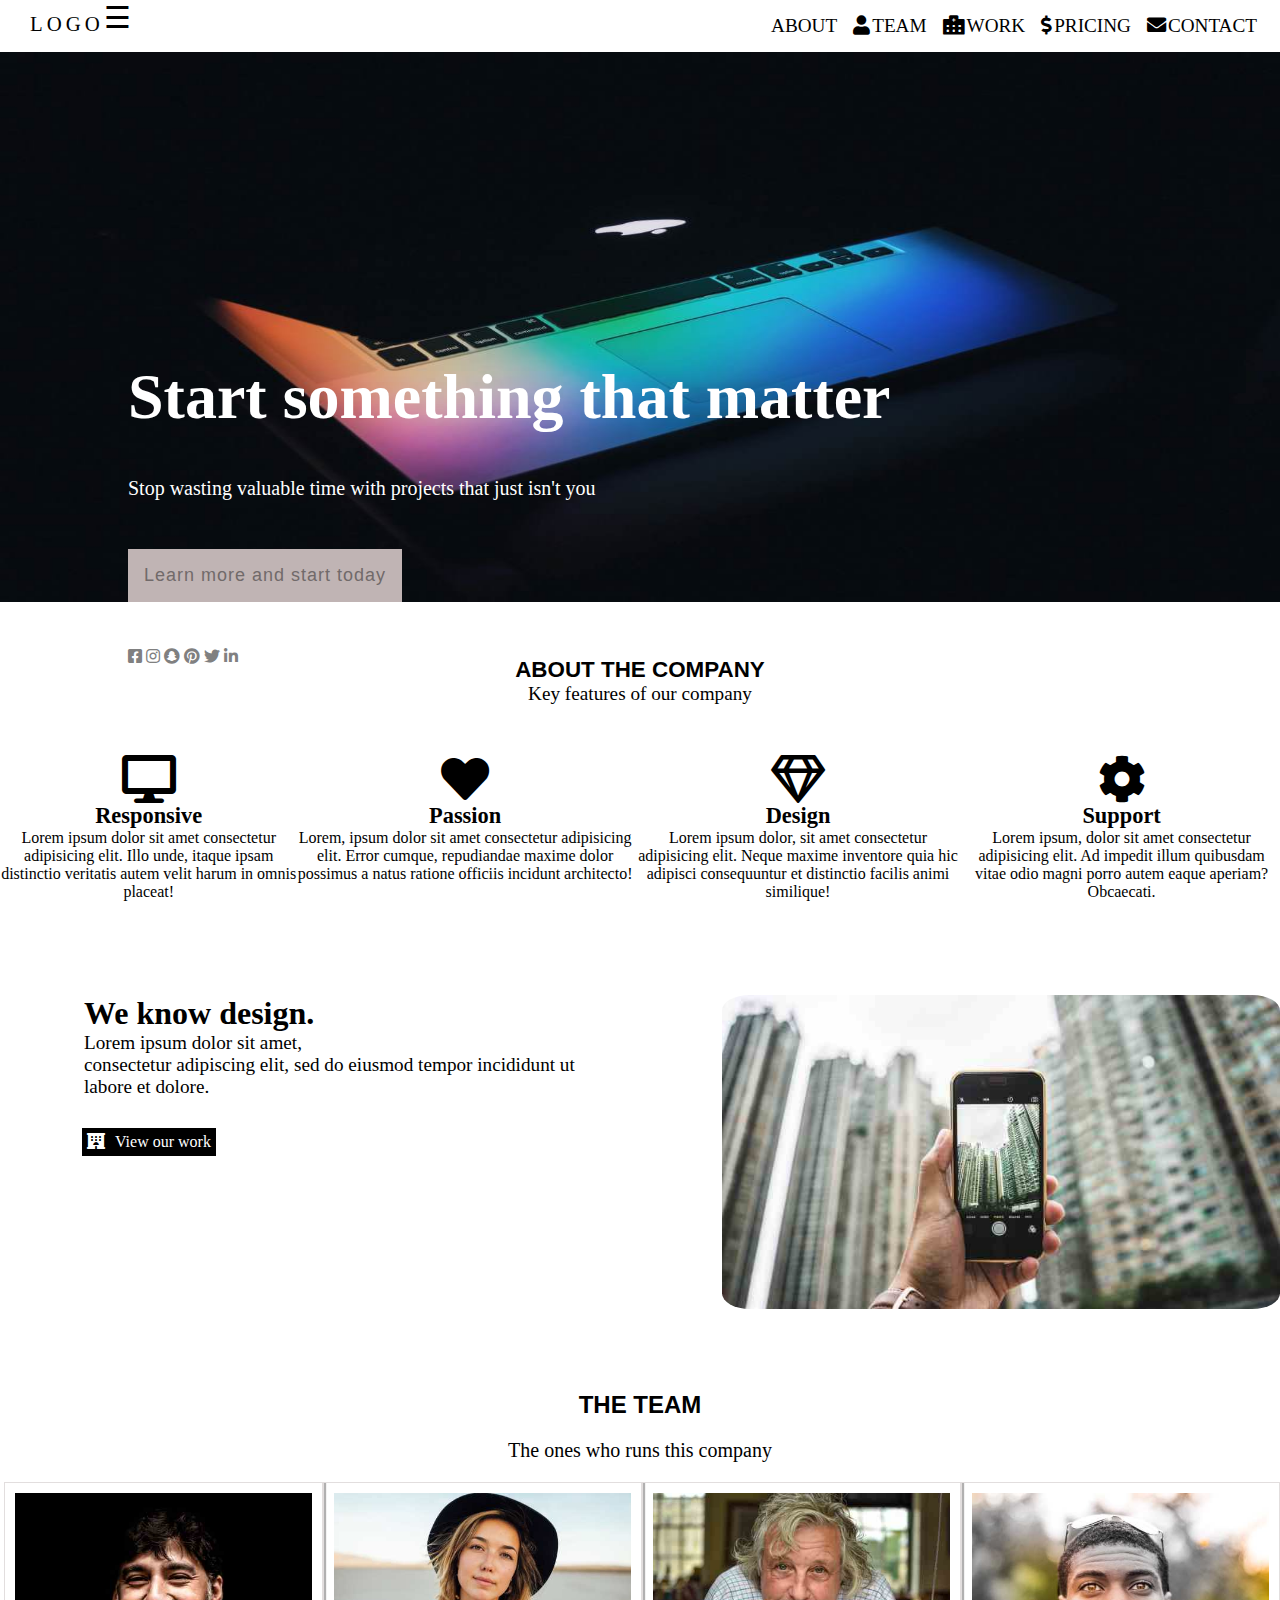
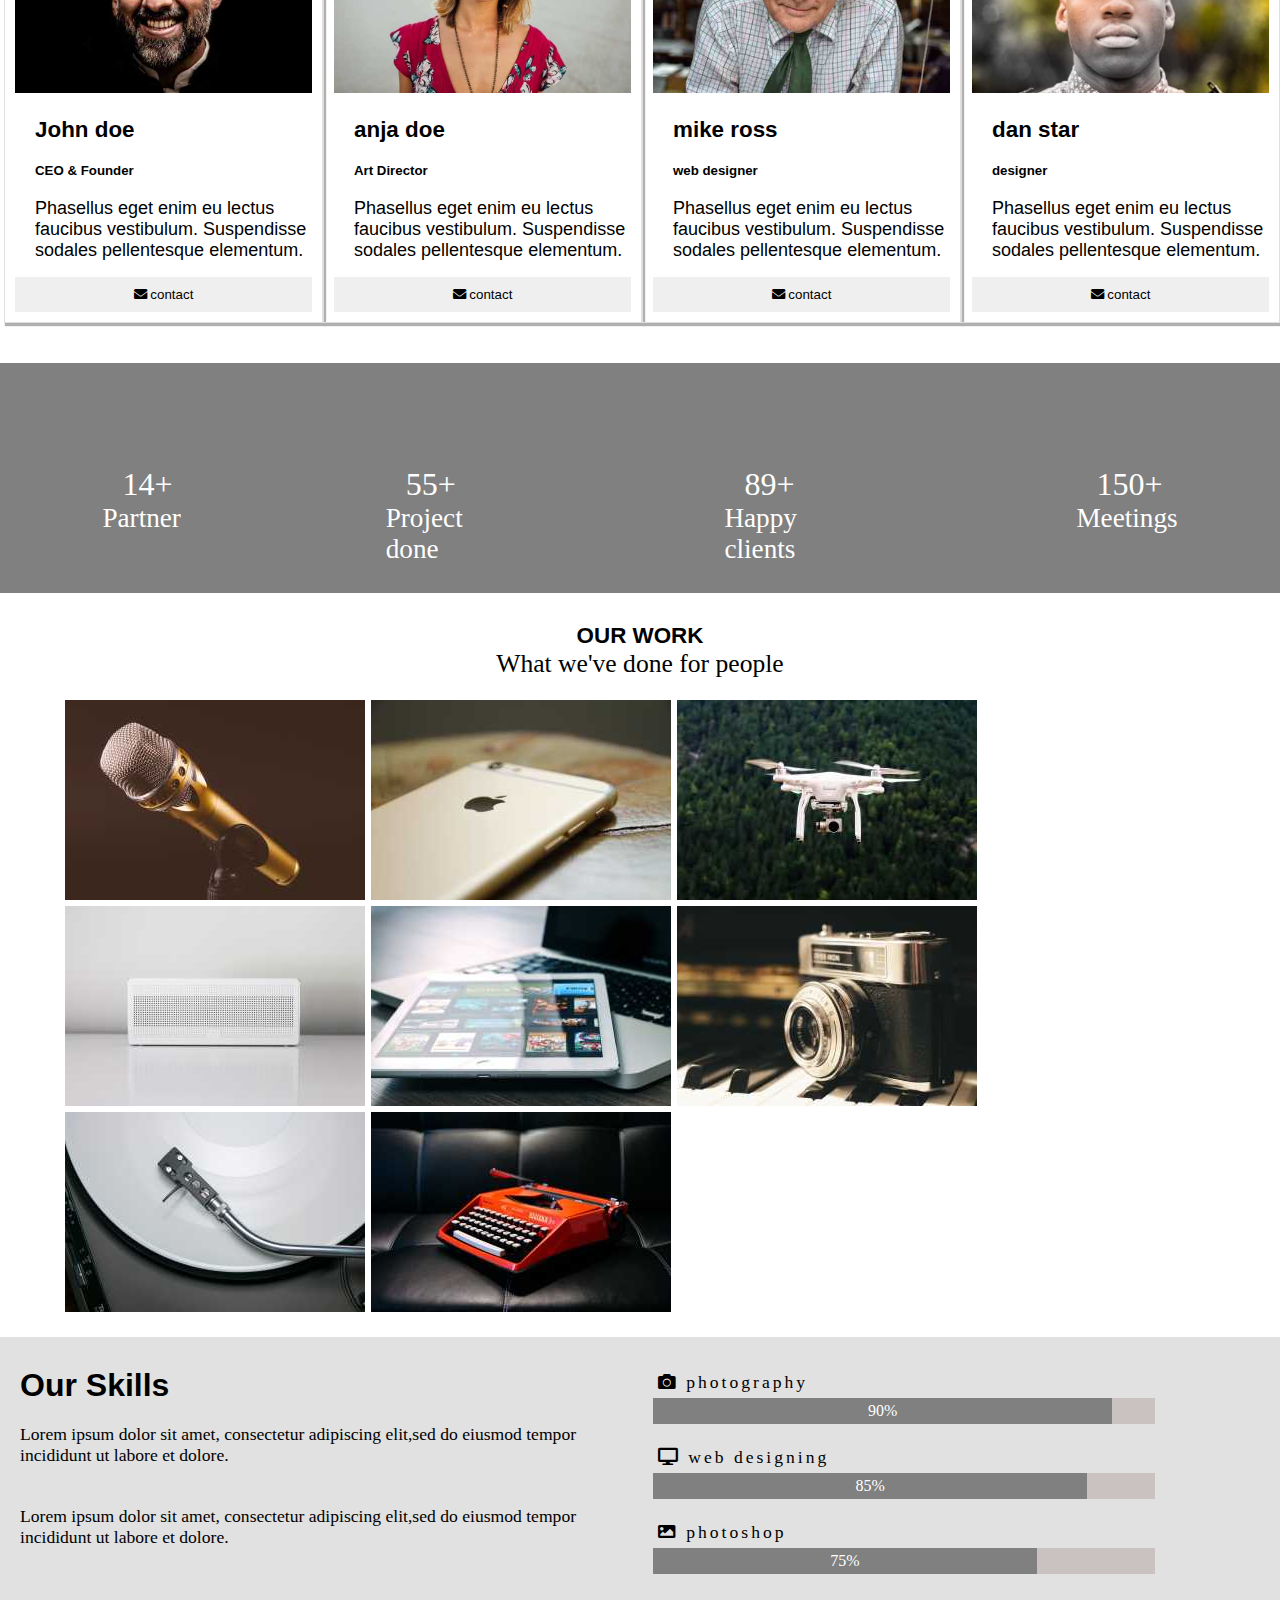
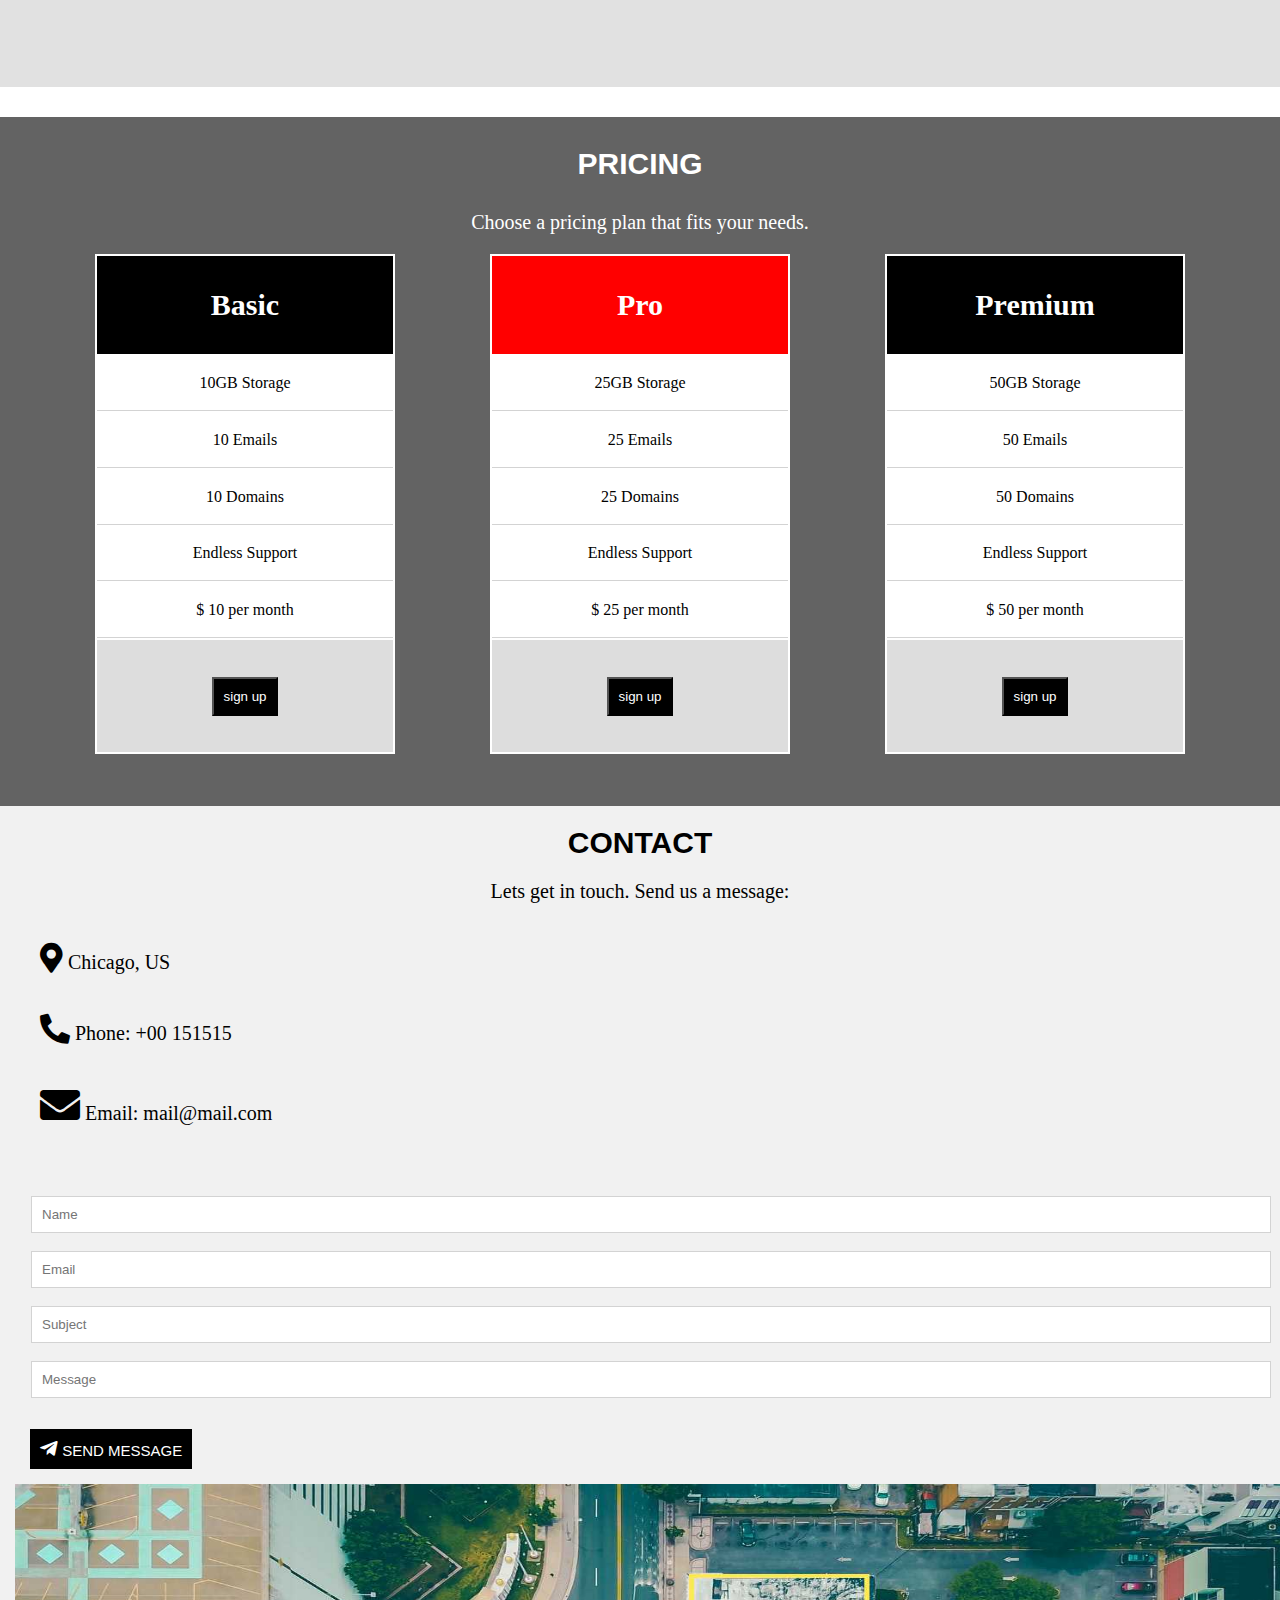
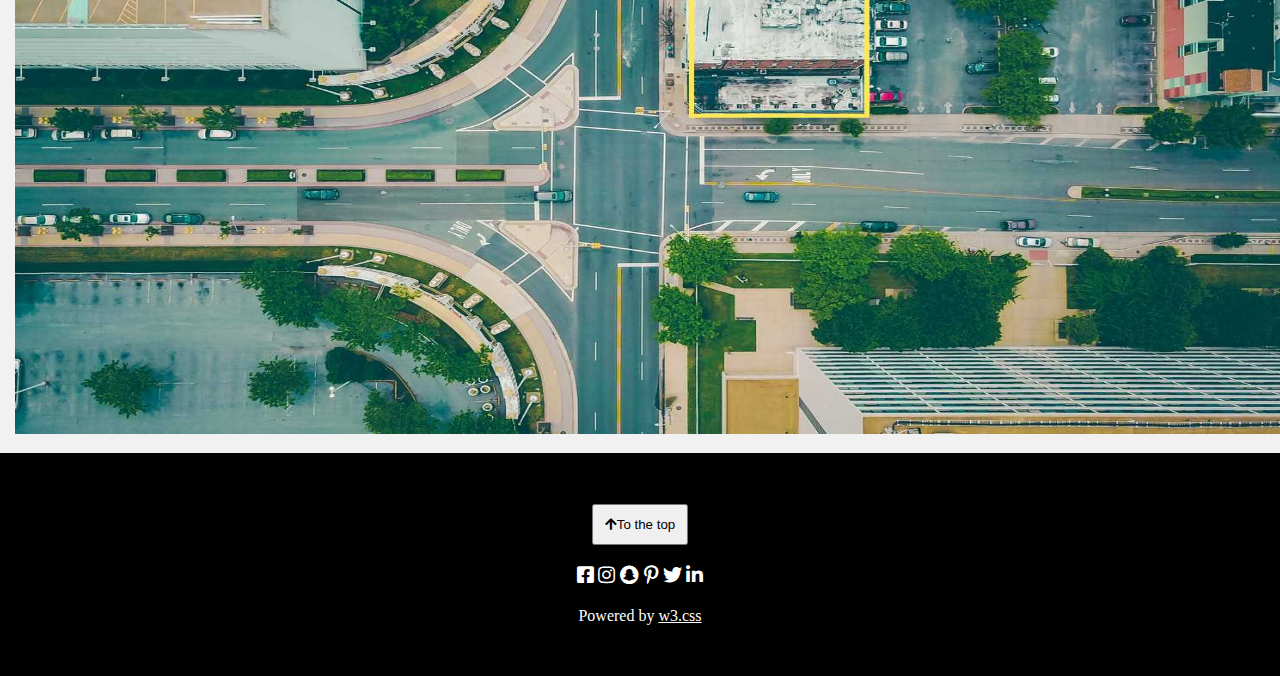
==== commit d55f615b: "startup" ====
--- a/index.html
+++ b/index.html
@@ -87,13 +87,13 @@
     <div class="about">
         <div class="left">
         <h3>We know design.</h3>
-        <p class="para">Lorem ipsum dolor sit amet, <br>
+        <p class="p0">Lorem ipsum dolor sit amet, <br>
             consectetur adipiscing elit, sed do eiusmod
             tempor incididunt ut labore et dolore.</p>
             <a href="" class="a1"> <i class="fas fa-hotel" style="color:white hover color-black ; margin-right: 10px;"></i>View our work</a>
            </div> 
-           <div style="float:right ;">
-            <img src="./content images/phone_buildings.jpg" height="auto" width="100%" class="img" alt="">
+           <div class="ri">
+            <img src="./content images/phone_buildings.jpg" class="img" alt="">
             </div>
     </div>
 </div>
--- a/style.css
+++ b/style.css
@@ -115,7 +115,10 @@
     position: absolute;
     left: 20%;
 }
-
+header{
+    text-align: center;
+    padding-top: 4%;
+}
 
 /* <!---index end---> */
 /* <!---about---> */
@@ -131,20 +134,14 @@
 .innercard {
     text-align: center;
 }
-
-.img {
-    height: auto;
-    width: 500px;
-    border-radius: 10%;
-}
-
 .about {
-    padding-top: 80px;
-    height: 500px;
-    padding-right: 30px;
-}
-
-.para {
+    padding-top:5%;
+    height: 345px;
+    /* padding-right: 30px; */
+    /* padding-bottom: 8%; */
+}
+
+.p0 {
     font-size: 1.2rem;
     padding-left: 20px;
 }
@@ -171,8 +168,21 @@
 
 .left {
     float: left;
-}
-
+    height: 200px;
+    width: 62vh;
+    padding-left: 5%;
+}
+.img{
+    width: 100%;
+    height: auto;
+    border-radius: 5%;
+}
+
+.ri {
+    float: right;
+    height:20px;
+    width: 62vh;
+}
 .p3 {
     text-align: center;
 }
@@ -258,7 +268,6 @@
     padding-left: 20px;
     font-size: 2rem;
 }
-
 /* <!---team end---> */
 /* <!---work---> */
 .p7 {
@@ -403,6 +412,7 @@
     display: flex;
     padding-top: 20px;
    justify-content: space-evenly;
+   padding-bottom: 4%;
 }
 
 .B1 {
@@ -614,7 +624,7 @@
         padding: 5%;
     }
      .about{
-        height: auto;
+        height:250px;
      }
     .image {
         width: 100%;
@@ -638,19 +648,15 @@
     .img {
         height: auto;
         width: 100%;
-        padding-top: 15px;
-        border-radius: 20px;
-
-    }
-
+        /* padding: 15px; */
+    }
+     .ri{
+        height: auto;
+        width: 100%;
+     }
     .main1 {
         padding-top: 30%;
     }
-
-    .about {
-        width: 100%;
-    }
-
     .card {
         display: block;
     }
@@ -743,7 +749,7 @@
 }
 
 @media screen and (max-width:820px) {
-    .main {
-        width: 100%;
-    }
+    /* .main {
+        width: 100%;
+    } */
 }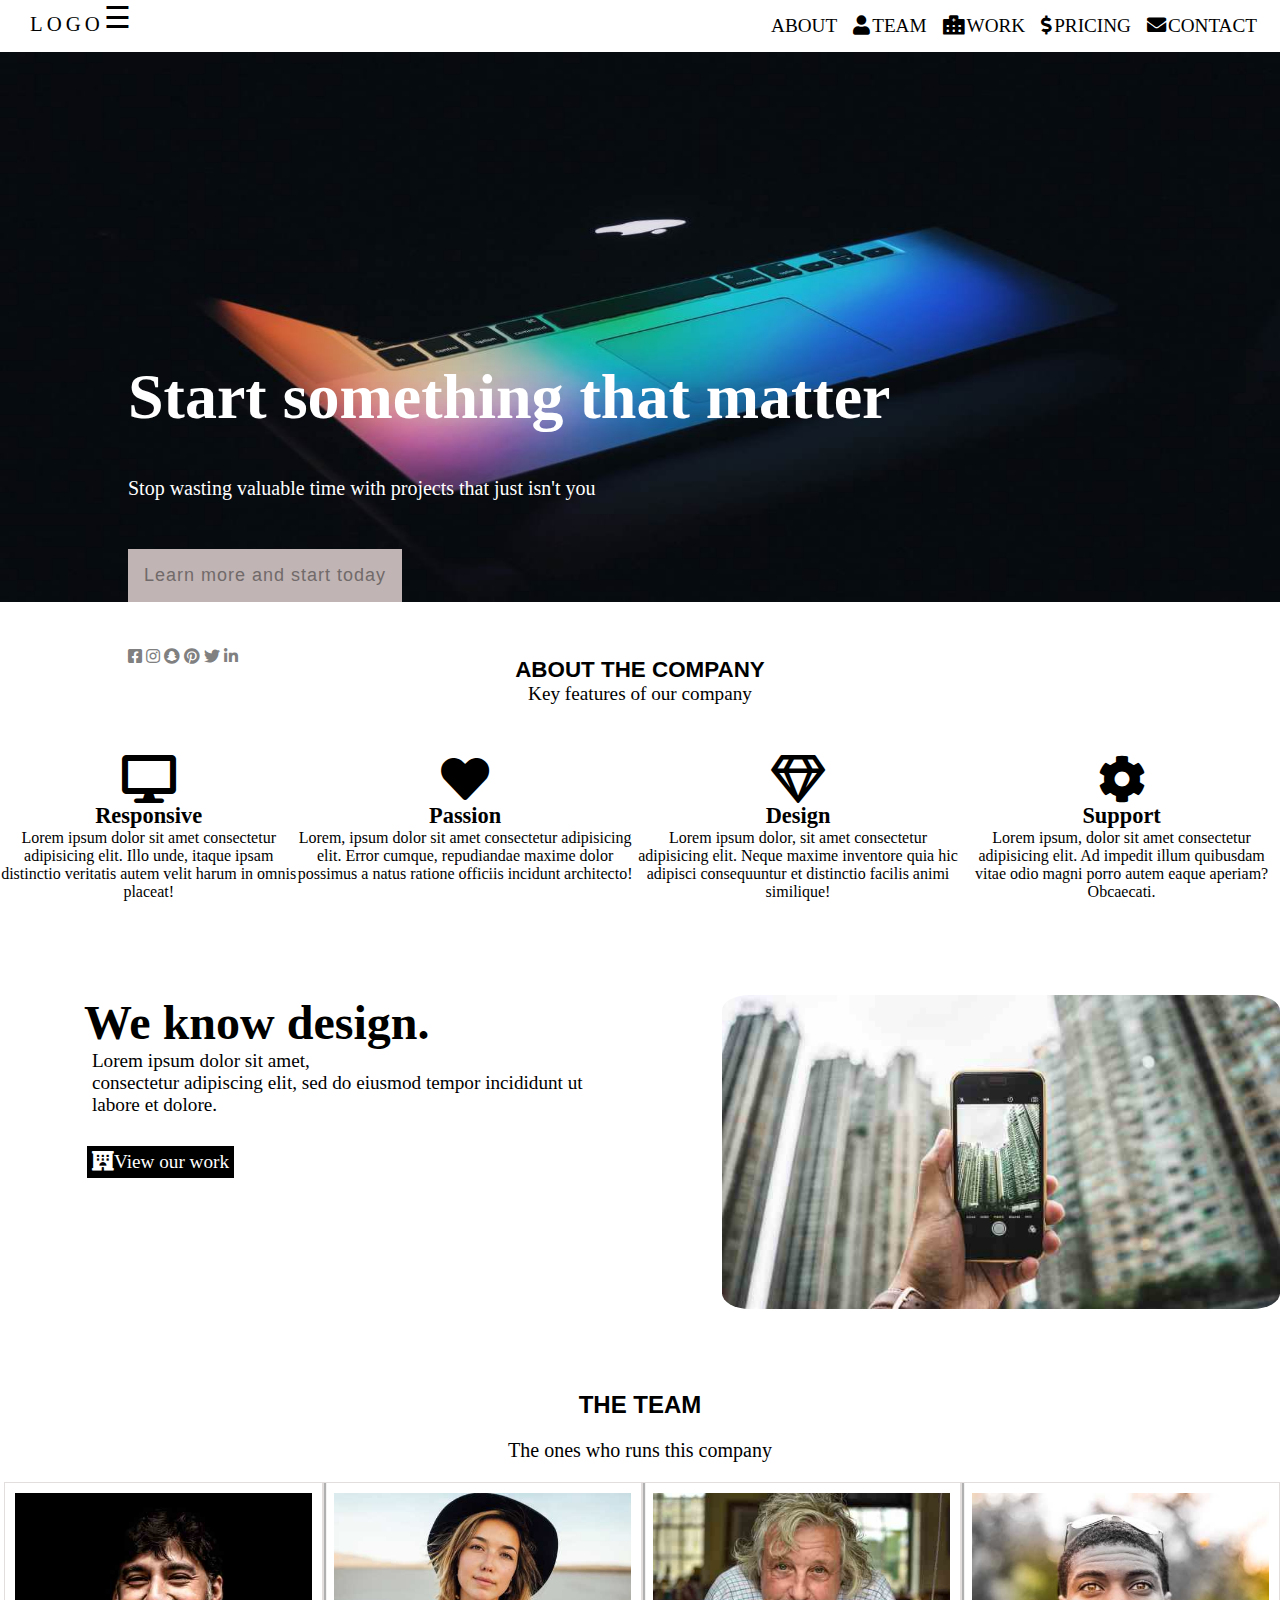
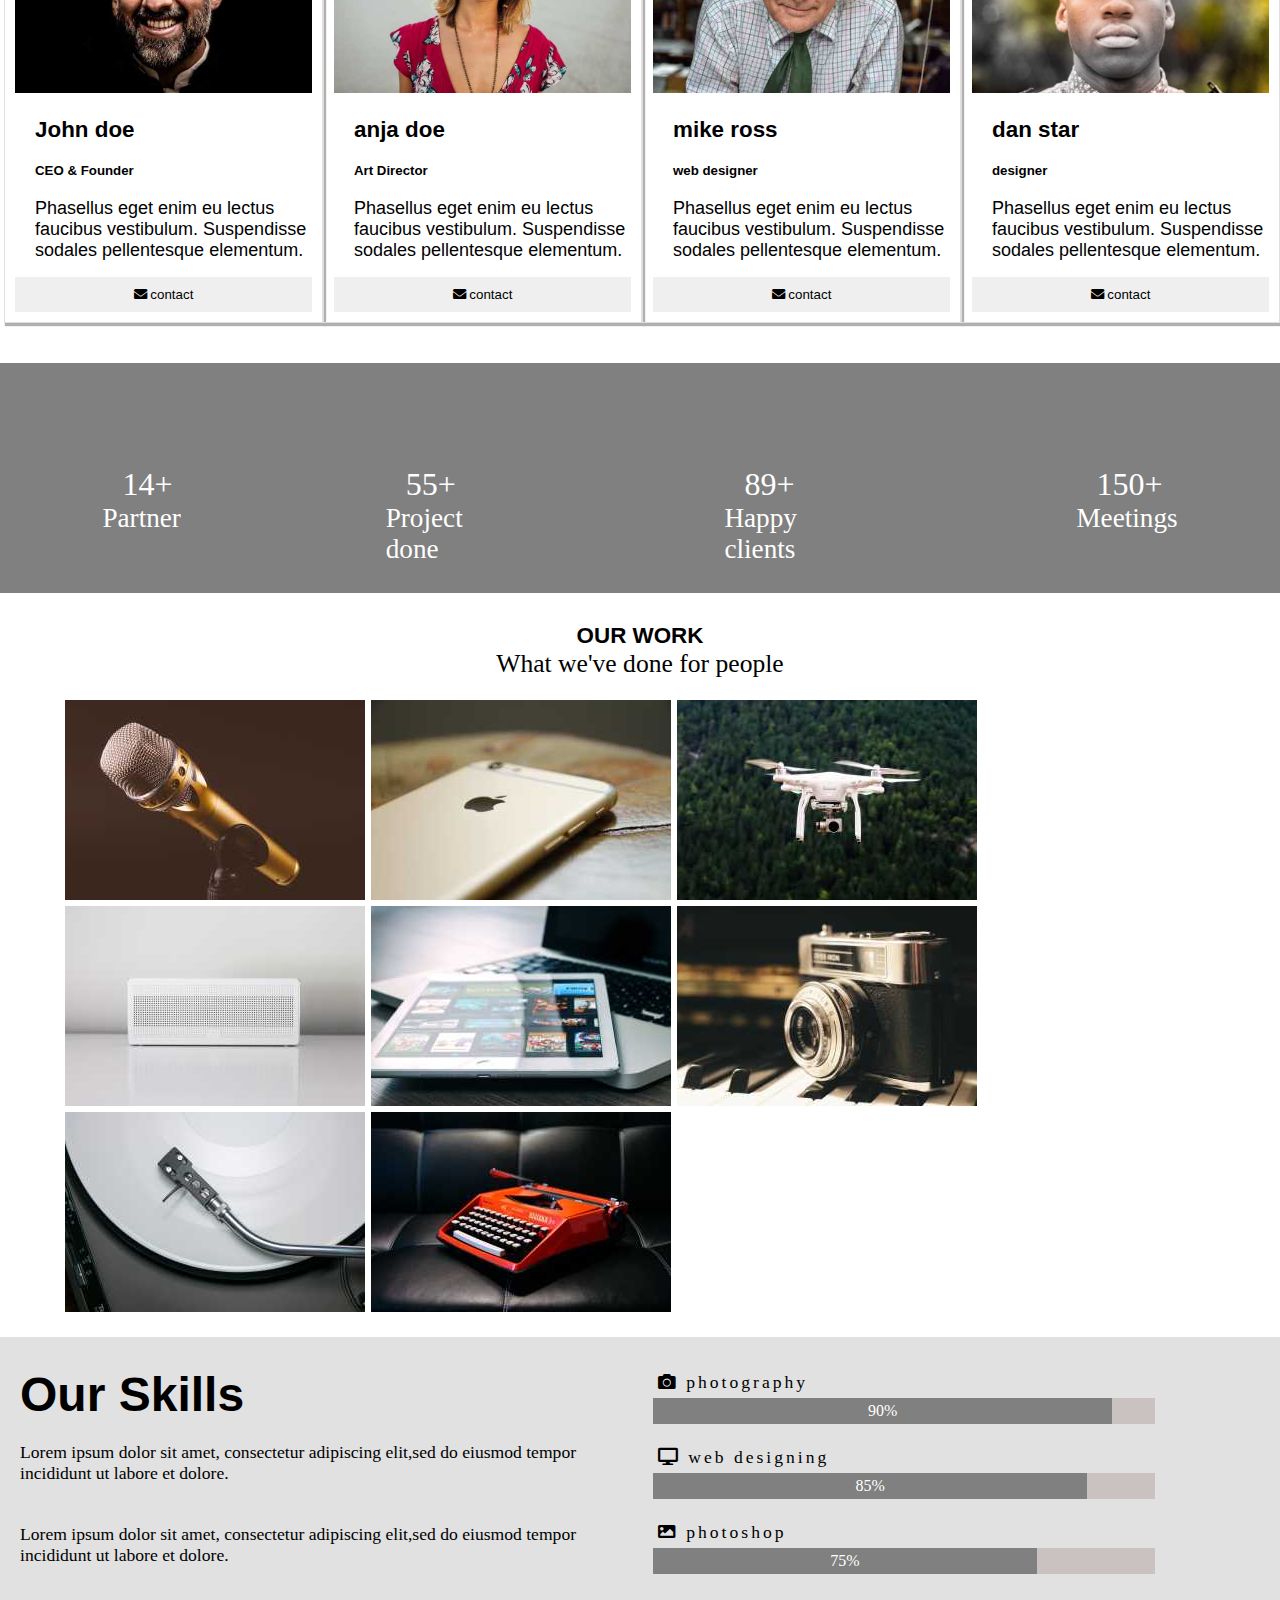
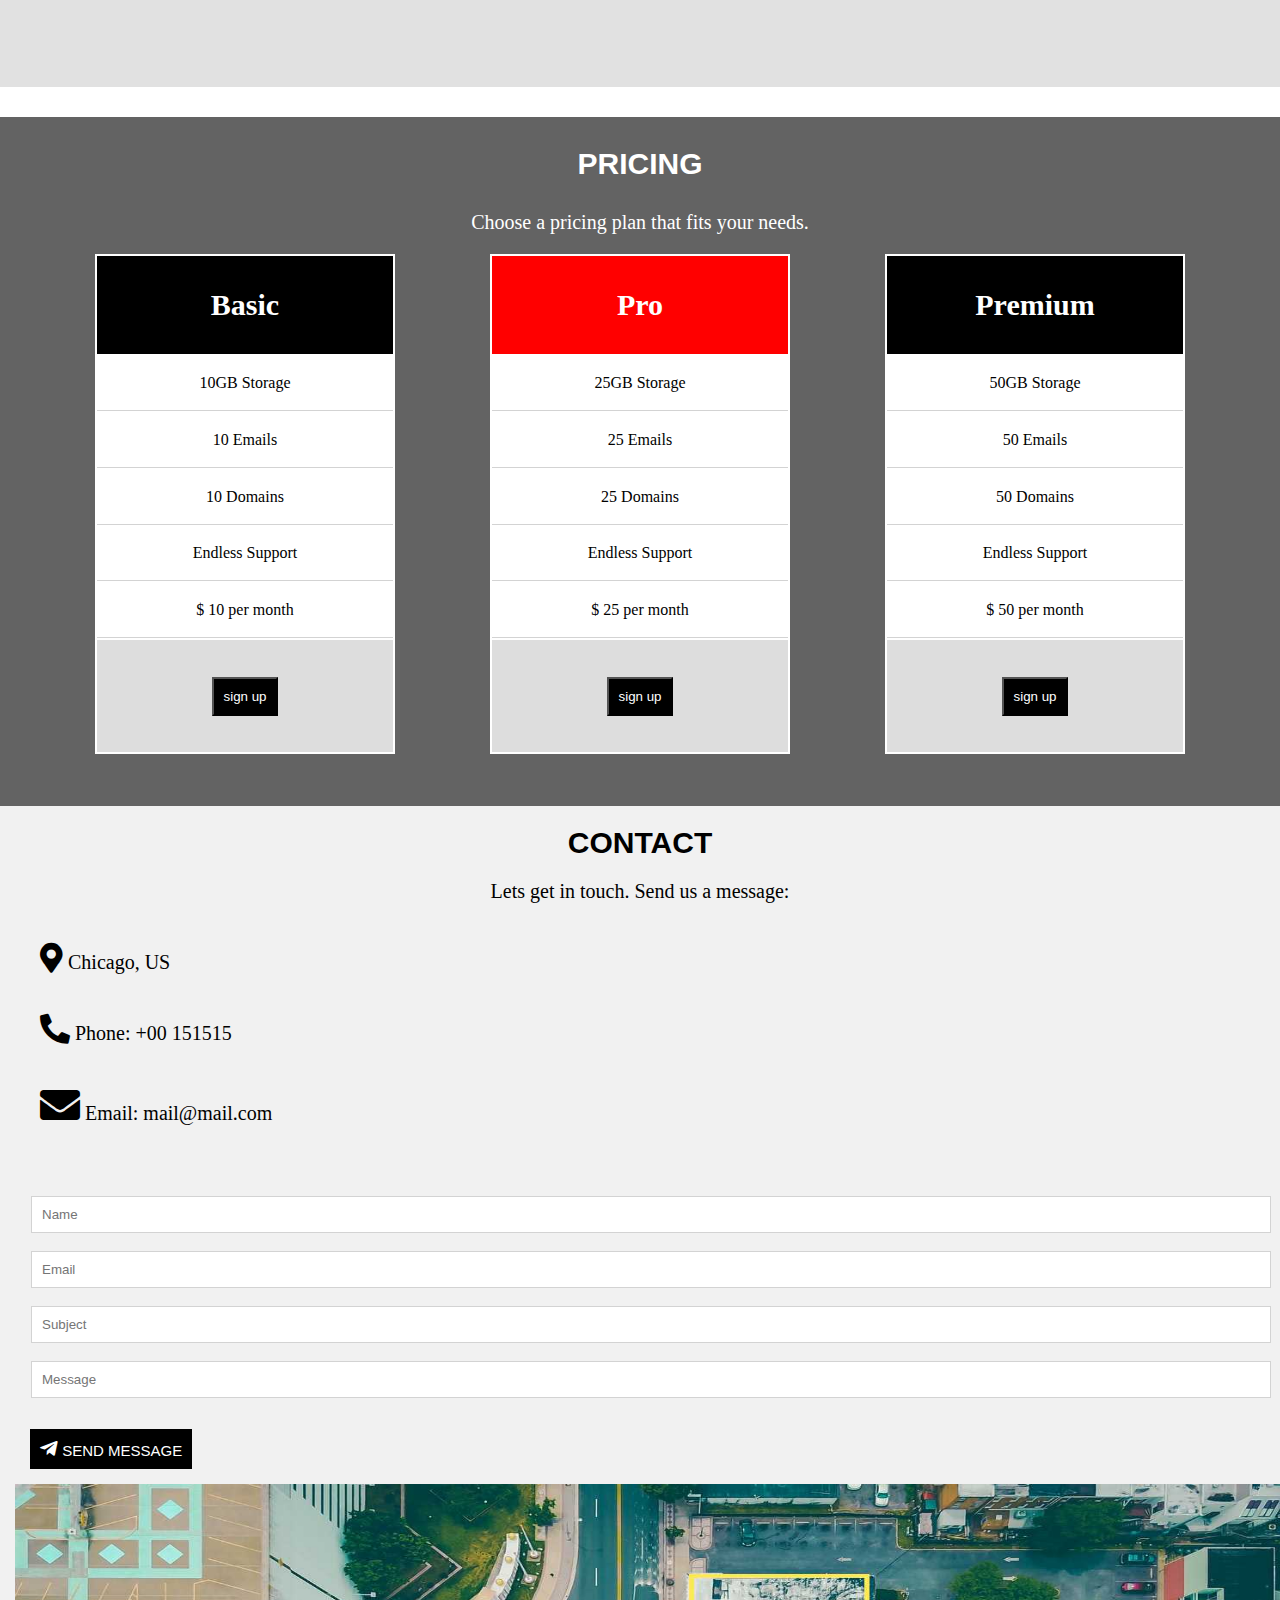
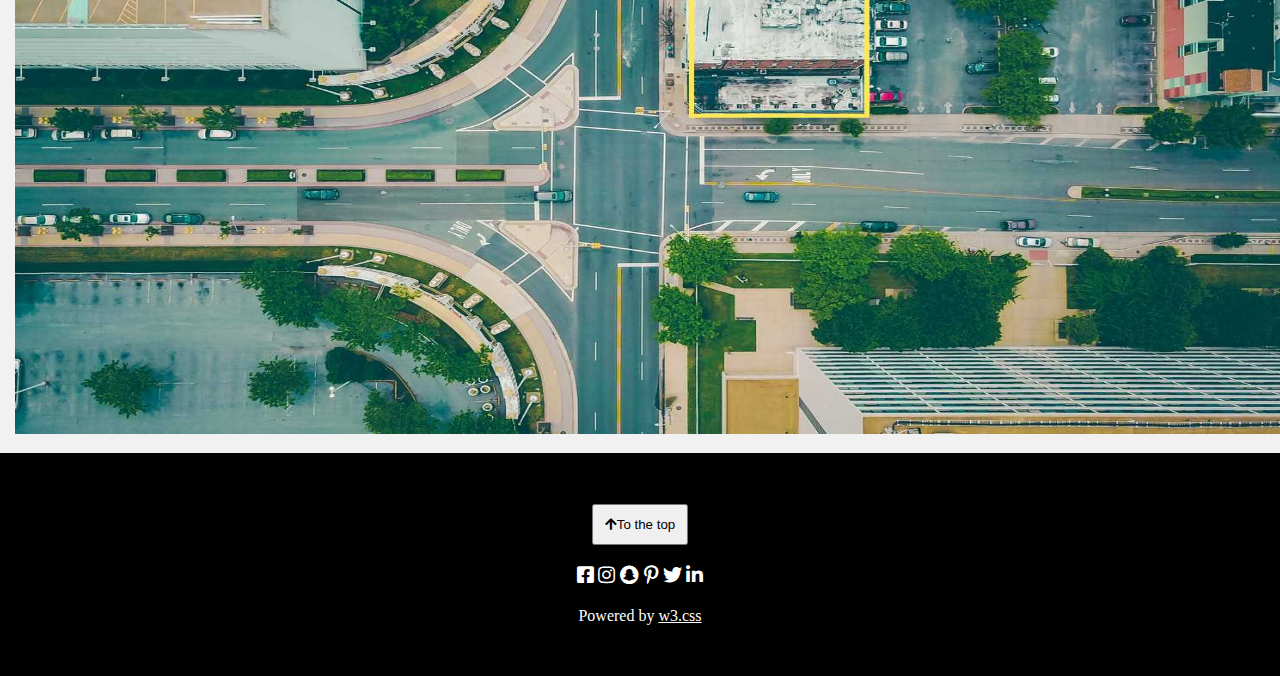
==== commit 13831806: "startup" ====
--- a/index.html
+++ b/index.html
@@ -90,7 +90,7 @@
         <p class="p0">Lorem ipsum dolor sit amet, <br>
             consectetur adipiscing elit, sed do eiusmod
             tempor incididunt ut labore et dolore.</p>
-            <a href="" class="a1"> <i class="fas fa-hotel" style="color:white hover color-black ; margin-right: 10px;"></i>View our work</a>
+            <a href="" class="a1"> <i class="fas fa-hotel"></i>View our work</a>
            </div> 
            <div class="ri">
             <img src="./content images/phone_buildings.jpg" class="img" alt="">
--- a/style.css
+++ b/style.css
@@ -143,11 +143,11 @@
 
 .p0 {
     font-size: 1.2rem;
-    padding-left: 20px;
+    padding-left: 5%;
 }
 
 h3 {
-    font-size: 2rem;
+    font-size: 3rem;
     padding-left: 20px;
 }
 
@@ -158,7 +158,8 @@
     color: white;
     margin-top: 30px;
     display: inline-block;
-    margin-left: 18px;
+    margin-left: 23px;
+    font-size: 1.2rem;
 }
 
 .a1:hover {
@@ -731,6 +732,9 @@
         height: 100%;
         width: 100%;
     }
+    h3{
+        font-size: 2rem;
+    }
     .T4 {
         width: 100%;
     }
